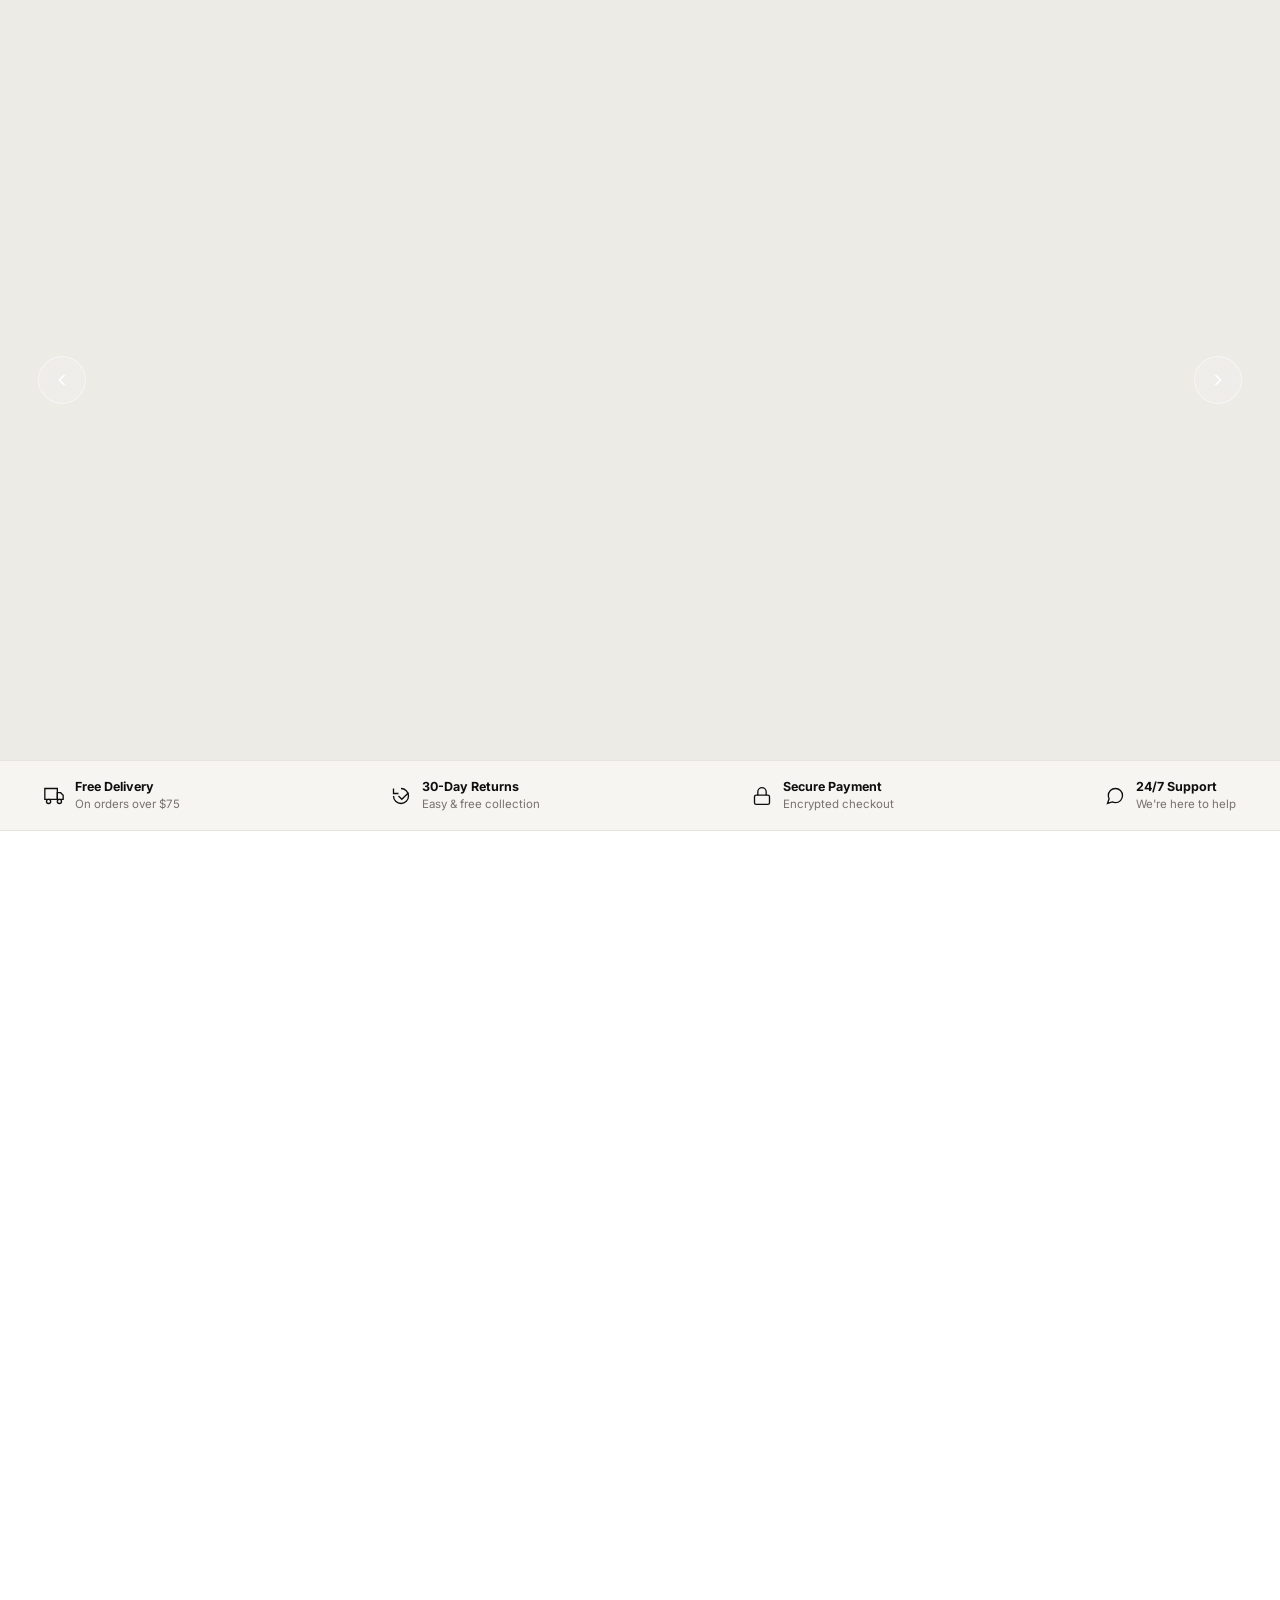
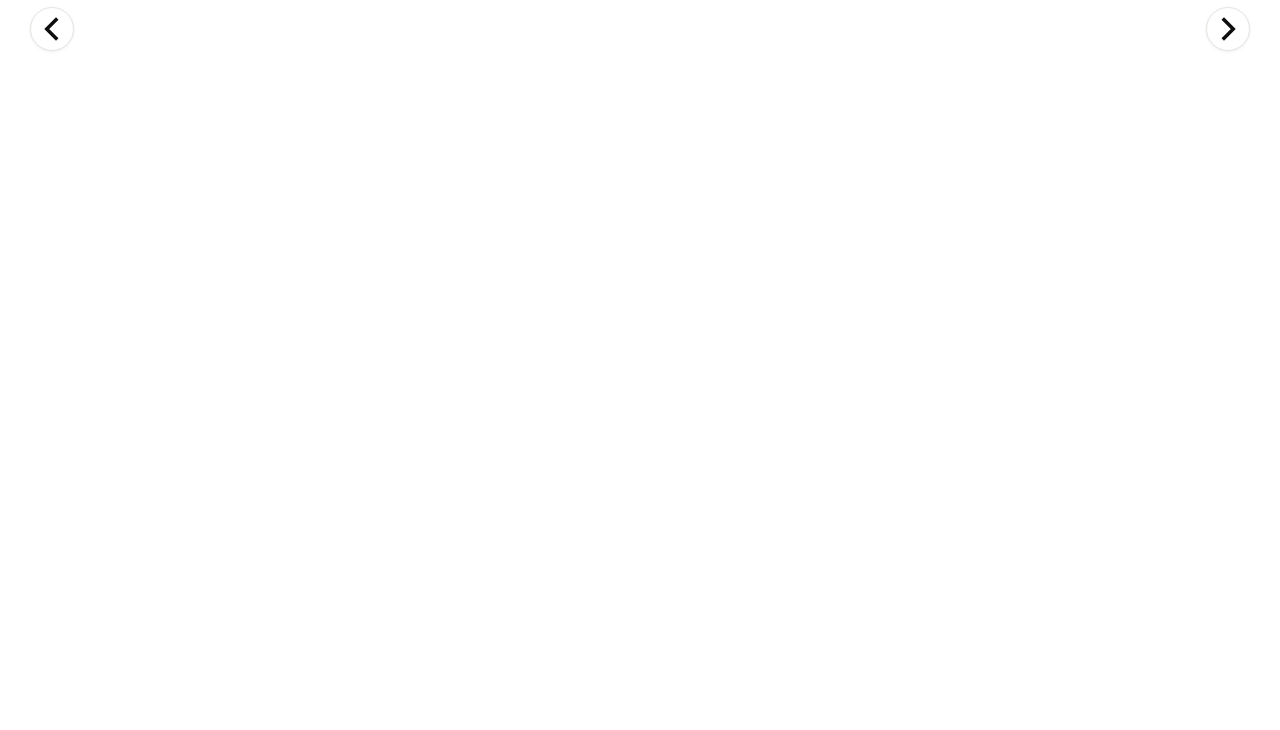
==== public/site/index.html @ 3861e346 "4f1ebc46-667b-42f8-abfb-7f895b0238e4" ====
<!DOCTYPE html>
<html lang="en">
<head>
  <meta charset="UTF-8">
  <meta name="viewport" content="width=device-width, initial-scale=1.0">
  <title>ÉLAN — Fashion Forward | Women's & Men's Clothing, Shoes & Accessories</title>
  <meta name="description" content="ÉLAN is a premium fashion destination. Shop the latest women's and men's clothing, shoes, accessories, beauty and sportswear.">
  <link rel="icon" href="data:image/svg+xml,%3Csvg xmlns='http://www.w3.org/2000/svg' viewBox='0 0 64 64'%3E%3Crect width='64' height='64' rx='8' fill='%230e0e0e'/%3E%3Ctext x='32' y='45' font-family='Arial Black, sans-serif' font-size='34' font-weight='900' fill='white' text-anchor='middle'%3E%C3%89%3C/text%3E%3C/svg%3E">
  <link rel="preconnect" href="https://fonts.googleapis.com">
  <link rel="preconnect" href="https://fonts.gstatic.com" crossorigin>
  <link href="https://fonts.googleapis.com/css2?family=Archivo+Black&family=Inter:wght@400;500;600;700;800&display=swap" rel="stylesheet">
  <link rel="stylesheet" href="css/base.css">
  <link rel="stylesheet" href="css/layout.css">
  <link rel="stylesheet" href="css/components.css">
  <link rel="stylesheet" href="css/pages.css">
</head>
<body>
  <a class="skip-link" href="#main">Skip to content</a>

  <!-- Header + Footer are rendered by js/app.js to keep pages DRY -->
  <header id="site-header"></header>

  <main id="main">

    <!-- ============ HERO SLIDER ============ -->
    <section class="hero" id="hero" aria-label="Featured campaigns">
      <div id="heroSlides"></div>
      <button class="hero-arrow prev" id="heroPrev" aria-label="Previous slide">
        <svg viewBox="0 0 24 24" fill="none" stroke="currentColor" stroke-width="2"><path d="M15 18l-6-6 6-6"/></svg>
      </button>
      <button class="hero-arrow next" id="heroNext" aria-label="Next slide">
        <svg viewBox="0 0 24 24" fill="none" stroke="currentColor" stroke-width="2"><path d="M9 6l6 6-6 6"/></svg>
      </button>
      <div class="hero-dots" id="heroDots" role="tablist" aria-label="Slides"></div>
    </section>

    <!-- ============ PERKS STRIP ============ -->
    <section class="perks" aria-label="Store benefits">
      <div class="perks-inner">
        <div class="perk">
          <svg viewBox="0 0 24 24" fill="none" stroke="currentColor" stroke-width="1.6"><path d="M1 3h15v13H1z"/><path d="M16 8h4l3 3v5h-7V8z"/><circle cx="5.5" cy="18.5" r="2.5"/><circle cx="18.5" cy="18.5" r="2.5"/></svg>
          <div><b>Free Delivery</b><span>On orders over $75</span></div>
        </div>
        <div class="perk">
          <svg viewBox="0 0 24 24" fill="none" stroke="currentColor" stroke-width="1.6"><path d="M3 12a9 9 0 109-9"/><path d="M3 3v6h6"/><path d="M9 12l4 4 8-8"/></svg>
          <div><b>30-Day Returns</b><span>Easy &amp; free collection</span></div>
        </div>
        <div class="perk">
          <svg viewBox="0 0 24 24" fill="none" stroke="currentColor" stroke-width="1.6"><rect x="3" y="11" width="18" height="11" rx="2"/><path d="M7 11V7a5 5 0 0110 0v4"/></svg>
          <div><b>Secure Payment</b><span>Encrypted checkout</span></div>
        </div>
        <div class="perk">
          <svg viewBox="0 0 24 24" fill="none" stroke="currentColor" stroke-width="1.6"><path d="M21 11.5a8.38 8.38 0 01-8.5 8.5 8.5 8.5 0 01-3.8-.9L3 21l1.9-5.7a8.5 8.5 0 01-.9-3.8 8.38 8.38 0 018.5-8.5 8.38 8.38 0 018.5 8.5z"/></svg>
          <div><b>24/7 Support</b><span>We're here to help</span></div>
        </div>
      </div>
    </section>

    <!-- ============ CATEGORIES ============ -->
    <section class="section container">
      <div class="section-head reveal">
        <div>
          <span class="section-eyebrow">Explore the edit</span>
          <h2 class="section-title">Shop by Category</h2>
        </div>
      </div>
      <div class="category-grid" id="categoryGrid"><!-- tiles injected by home.js --></div>
    </section>

    <!-- ============ TRENDING ============ -->
    <section class="section container">
      <div class="section-head reveal">
        <div>
          <span class="section-eyebrow">Loved by everyone</span>
          <h2 class="section-title">Trending Now</h2>
        </div>
        <a class="view-all" href="shop.html?sort=popular">View All</a>
      </div>
      <div class="product-grid" id="trendingGrid"><!-- cards injected by home.js --></div>
    </section>

    <!-- ============ PROMO BANNERS ============ -->
    <section class="section container" aria-label="Promotions">
      <div class="promo-duo" id="promoDuo"><!-- banners injected by home.js --></div>
    </section>

    <!-- ============ NEW ARRIVALS ============ -->
    <section class="section container">
      <div class="section-head reveal">
        <div>
          <span class="section-eyebrow">Just landed</span>
          <h2 class="section-title">New Arrivals</h2>
        </div>
        <a class="view-all" href="shop.html?new=1">View All</a>
      </div>
      <div class="scroll-wrap">
        <button class="row-arrow prev" id="newPrev" aria-label="Scroll left">
          <svg viewBox="0 0 24 24" fill="none" stroke="currentColor" stroke-width="2"><path d="M15 18l-6-6 6-6"/></svg>
        </button>
        <div class="scroll-row scroll-thin" id="newRow"><!-- cards injected by home.js --></div>
        <button class="row-arrow next" id="newNext" aria-label="Scroll right">
          <svg viewBox="0 0 24 24" fill="none" stroke="currentColor" stroke-width="2"><path d="M9 6l6 6-6 6"/></svg>
        </button>
      </div>
    </section>

    <!-- ============ EDITORIAL ============ -->
    <section class="section container">
      <div class="editorial reveal">
        <div class="editorial-img">
          <img id="editorialImg" src="" alt="ÉLAN editorial campaign" loading="lazy">
        </div>
        <div class="editorial-body">
          <span class="editorial-eyebrow">The ÉLAN Philosophy</span>
          <h2 class="editorial-title">Dress Like<br>It Matters</h2>
          <p class="editorial-text">Born from a love of clean lines and confident silhouettes, ÉLAN curates wardrobe essentials and statement pieces for people who get dressed on purpose. Considered design. Honest fabrics. Zero compromise.</p>
          <a class="btn btn--light" href="info.html?page=about">Our Story</a>
        </div>
      </div>
    </section>

  </main>

  <footer id="site-footer"></footer>

  <script src="js/products.js"></script>
  <script src="js/app.js"></script>
  <script src="js/home.js"></script>
</body>
</html>
---- public/site/css/base.css ----
/* ============================================================
   ÉLAN — Fashion E-Commerce
   base.css — Design tokens, reset, typography, buttons, forms,
   badges, toasts, utilities & key animations
   ============================================================ */

/* ---------- Design tokens ---------- */
:root {
  /* color */
  --ink: #0e0e0e;
  --ink-soft: #3c3a38;
  --muted: #77726d;
  --line: #e7e4df;
  --paper: #ffffff;
  --smoke: #f6f5f2;
  --smoke-2: #edebe6;
  --sale: #b3122f;
  --sale-soft: #fdf1f3;
  --gold: #a8894f;
  --success: #1d7a45;

  /* typography */
  --font-display: 'Archivo Black', 'Inter', sans-serif;
  --font-body: 'Inter', -apple-system, 'Segoe UI', sans-serif;

  /* layout */
  --container: 1280px;
  --gutter: clamp(16px, 4vw, 44px);
  --header-h: 64px;
  --announce-h: 38px;

  /* misc */
  --radius: 2px;
  --shadow-1: 0 1px 3px rgba(14, 14, 14, .07);
  --shadow-2: 0 14px 40px rgba(14, 14, 14, .14);
  --ease: cubic-bezier(.22, .61, .36, 1);
}

/* ---------- Reset ---------- */
*, *::before, *::after { box-sizing: border-box; margin: 0; padding: 0; }

html { scroll-behavior: smooth; -webkit-text-size-adjust: 100%; }

body {
  font-family: var(--font-body);
  font-size: 15px;
  line-height: 1.55;
  color: var(--ink);
  background: var(--paper);
  min-height: 100vh;
  display: flex;
  flex-direction: column;
}

img { display: block; max-width: 100%; height: auto; }
a { color: inherit; text-decoration: none; }
ul, ol { list-style: none; }
button { font: inherit; color: inherit; background: none; border: 0; cursor: pointer; }
input, select, textarea { font: inherit; color: inherit; }
strong { font-weight: 700; }

main { flex: 1 0 auto; width: 100%; }

h1, h2, h3, h4 { line-height: 1.15; font-weight: 700; }

/* scrollbar (subtle, for custom scroll areas) */
.scroll-thin::-webkit-scrollbar { height: 6px; width: 6px; }
.scroll-thin::-webkit-scrollbar-track { background: transparent; }
.scroll-thin::-webkit-scrollbar-thumb { background: #cfcac2; border-radius: 99px; }

/* accessibility */
:focus-visible { outline: 2px solid var(--ink); outline-offset: 2px; }
.skip-link {
  position: absolute; left: -9999px; top: 0; z-index: 3000;
  background: var(--ink); color: #fff; padding: 10px 18px;
}
.skip-link:focus { left: 0; }
.sr-only {
  position: absolute; width: 1px; height: 1px; padding: 0; margin: -1px;
  overflow: hidden; clip: rect(0 0 0 0); white-space: nowrap; border: 0;
}

/* ---------- Layout helpers ---------- */
.container {
  width: 100%;
  max-width: var(--container);
  margin-inline: auto;
  padding-inline: var(--gutter);
}
.section { padding-block: clamp(36px, 6vw, 72px); }
.section--tight { padding-block: clamp(24px, 4vw, 44px); }

.section-head {
  display: flex; align-items: flex-end; justify-content: space-between;
  gap: 16px; margin-bottom: clamp(18px, 3vw, 30px);
}
.section-title {
  font-family: var(--font-display);
  font-weight: 400; /* Archivo Black is inherently heavy */
  font-size: clamp(21px, 3vw, 30px);
  text-transform: uppercase;
  letter-spacing: .01em;
}
.section-eyebrow {
  display: block;
  font-size: 11px; font-weight: 600;
  letter-spacing: .22em; text-transform: uppercase;
  color: var(--muted); margin-bottom: 8px;
}
.view-all {
  font-size: 12px; font-weight: 700; letter-spacing: .14em;
  text-transform: uppercase; white-space: nowrap;
  border-bottom: 2px solid var(--ink); padding-bottom: 3px;
  transition: color .2s, border-color .2s;
}
.view-all:hover { color: var(--muted); border-color: var(--muted); }

/* ---------- Buttons ---------- */
.btn {
  display: inline-flex; align-items: center; justify-content: center; gap: 8px;
  min-height: 48px; padding: 12px 28px;
  font-size: 13px; font-weight: 700; letter-spacing: .12em; text-transform: uppercase;
  background: var(--ink); color: #fff;
  border: 1px solid var(--ink); border-radius: var(--radius);
  transition: background .25s var(--ease), color .25s var(--ease), transform .15s;
  user-select: none;
}
.btn:hover { background: #2c2c2c; }
.btn:active { transform: scale(.98); }
.btn--outline { background: transparent; color: var(--ink); }
.btn--outline:hover { background: var(--ink); color: #fff; }
.btn--light { background: #fff; color: var(--ink); border-color: #fff; }
.btn--light:hover { background: var(--ink); color: #fff; border-color: var(--ink); }
.btn--ghost-light {
  background: rgba(255, 255, 255, .12); color: #fff;
  border: 1px solid rgba(255, 255, 255, .8); backdrop-filter: blur(3px);
}
.btn--ghost-light:hover { background: #fff; color: var(--ink); }
.btn--wide { width: 100%; }
.btn--sm { min-height: 40px; padding: 8px 18px; font-size: 11px; }
.btn[disabled] { opacity: .45; pointer-events: none; }

/* icon button (round hover) */
.icon-btn {
  position: relative;
  display: inline-flex; align-items: center; justify-content: center;
  width: 40px; height: 40px; border-radius: 50%;
  transition: background .2s;
}
.icon-btn:hover { background: var(--smoke-2); }
.icon-btn svg { width: 21px; height: 21px; }

/* badge counter on icons */
.count-badge {
  position: absolute; top: 1px; right: 0;
  min-width: 17px; height: 17px; padding: 0 4px;
  display: flex; align-items: center; justify-content: center;
  background: var(--ink); color: #fff;
  font-size: 10px; font-weight: 700; border-radius: 99px;
  transform: scale(0); transition: transform .25s var(--ease);
}
.count-badge.show { transform: scale(1); }
.count-badge.pop { animation: badgePop .35s var(--ease); }
@keyframes badgePop {
  0% { transform: scale(1); } 40% { transform: scale(1.45); } 100% { transform: scale(1); }
}

/* ---------- Forms ---------- */
.field { display: flex; flex-direction: column; gap: 6px; }
.field label { font-size: 12px; font-weight: 600; letter-spacing: .06em; text-transform: uppercase; }
.field input, .field select, .field textarea {
  width: 100%; min-height: 48px; padding: 12px 14px;
  background: #fff; border: 1px solid var(--line); border-radius: var(--radius);
  transition: border-color .2s, box-shadow .2s;
}
.field textarea { min-height: 120px; resize: vertical; }
.field input:focus, .field select:focus, .field textarea:focus {
  outline: none; border-color: var(--ink); box-shadow: 0 0 0 1px var(--ink);
}
.field .error-msg { display: none; font-size: 12px; color: var(--sale); }
.field.invalid input, .field.invalid select, .field.invalid textarea { border-color: var(--sale); }
.field.invalid .error-msg { display: block; }
.form-row { display: grid; grid-template-columns: 1fr 1fr; gap: 14px; }
@media (max-width: 560px) { .form-row { grid-template-columns: 1fr; } }

/* ---------- Product badges ---------- */
.p-badge {
  position: absolute; top: 10px; left: 10px; z-index: 2;
  display: flex; flex-direction: column; gap: 5px; align-items: flex-start;
}
.badge {
  display: inline-block; padding: 4px 9px;
  font-size: 10px; font-weight: 800; letter-spacing: .1em; text-transform: uppercase;
  color: #fff; background: var(--ink); border-radius: var(--radius);
  animation: badgeIn .3s var(--ease);
}
.badge--sale { background: var(--sale); }
@keyframes badgeIn { from { opacity: 0; transform: translateX(-6px); } to { opacity: 1; transform: none; } }

/* ---------- Toasts ---------- */
.toast-root {
  position: fixed; bottom: 22px; left: 50%; transform: translateX(-50%);
  z-index: 2600; display: flex; flex-direction: column; align-items: center; gap: 8px;
  pointer-events: none; width: max-content; max-width: 92vw;
}
.toast {
  pointer-events: auto;
  display: flex; align-items: center; gap: 12px;
  background: var(--ink); color: #fff;
  padding: 13px 20px; border-radius: 4px;
  font-size: 13px; font-weight: 500;
  box-shadow: var(--shadow-2);
  animation: toastIn .35s var(--ease);
}
.toast.hide { animation: toastOut .3s var(--ease) forwards; }
.toast svg { width: 17px; height: 17px; flex: none; }
.toast a { color: #fff; font-weight: 700; text-decoration: underline; text-underline-offset: 3px; }
@keyframes toastIn { from { opacity: 0; transform: translateY(14px); } to { opacity: 1; transform: none; } }
@keyframes toastOut { to { opacity: 0; transform: translateY(10px); } }

/* ---------- Skeleton loading ---------- */
.skeleton {
  position: relative; overflow: hidden;
  background: var(--smoke-2); border-radius: var(--radius);
}
.skeleton::after {
  content: ""; position: absolute; inset: 0;
  background: linear-gradient(90deg, transparent, rgba(255, 255, 255, .65), transparent);
  transform: translateX(-100%);
  animation: shimmer 1.3s infinite;
}
@keyframes shimmer { to { transform: translateX(100%); } }

/* top page-load progress bar */
.load-bar {
  position: fixed; top: 0; left: 0; height: 3px; width: 0;
  background: var(--ink); z-index: 4000;
  animation: loadBar .7s var(--ease) forwards;
}
@keyframes loadBar { 40% { width: 62%; } 90% { width: 88%; opacity: 1; } 100% { width: 100%; opacity: 0; } }

/* ---------- Reveal on scroll ---------- */
.reveal { opacity: 0; transform: translateY(22px); transition: opacity .7s var(--ease), transform .7s var(--ease); }
.reveal.in { opacity: 1; transform: none; }
.reveal-d1 { transition-delay: .08s; }
.reveal-d2 { transition-delay: .16s; }
.reveal-d3 { transition-delay: .24s; }
@media (prefers-reduced-motion: reduce) {
  html { scroll-behavior: auto; }
  *, *::before, *::after { animation-duration: .01ms !important; transition-duration: .01ms !important; }
  .reveal { opacity: 1; transform: none; }
}

/* ---------- Breadcrumb ---------- */
.breadcrumb {
  display: flex; flex-wrap: wrap; align-items: center; gap: 7px;
  padding: 18px 0 6px; font-size: 12px; color: var(--muted);
}
.breadcrumb a:hover { color: var(--ink); text-decoration: underline; }
.breadcrumb .sep { opacity: .5; }
.breadcrumb .current { color: var(--ink); font-weight: 600; }

/* ---------- Page headers (shop / cart / etc.) ---------- */
.page-head { padding: 26px 0 8px; }
.page-title {
  font-family: var(--font-display); font-weight: 400;
  font-size: clamp(24px, 4vw, 38px); text-transform: uppercase;
}
.page-sub { margin-top: 6px; color: var(--muted); font-size: 13px; }

/* ---------- Empty state ---------- */
.empty-state {
  text-align: center; padding: clamp(48px, 9vw, 90px) 20px;
  display: flex; flex-direction: column; align-items: center; gap: 14px;
}
.empty-state .empty-icon {
  width: 74px; height: 74px; border-radius: 50%;
  display: flex; align-items: center; justify-content: center;
  background: var(--smoke); border: 1px solid var(--line);
}
.empty-state .empty-icon svg { width: 30px; height: 30px; color: var(--muted); }
.empty-state h3 {
  font-family: var(--font-display); font-weight: 400;
  text-transform: uppercase; font-size: 19px;
}
.empty-state p { color: var(--muted); max-width: 420px; font-size: 14px; }
.empty-state .btn { margin-top: 8px; }
---- public/site/css/layout.css ----
/* ============================================================
   ÉLAN — layout.css
   Announcement bar, header, mega menus, search overlay,
   mobile menu drawer, mini-cart drawer, quick-view modal,
   backdrop & footer
   ============================================================ */

/* ---------- Announcement bar ---------- */
.announce {
  background: var(--ink); color: #fff;
  height: var(--announce-h);
  display: flex; align-items: center; justify-content: center;
  font-size: 11.5px; font-weight: 600; letter-spacing: .18em; text-transform: uppercase;
  overflow: hidden; position: relative; z-index: 120;
}
.announce a { text-decoration: underline; text-underline-offset: 3px; font-weight: 800; }
.announce a:hover { opacity: .85; }

/* ---------- Header ---------- */
.site-header {
  position: sticky; top: 0; z-index: 1100;
  background: var(--paper);
  transition: box-shadow .3s var(--ease);
}
.site-header.scrolled { box-shadow: var(--shadow-1); }

.header-main {
  display: flex; align-items: center; gap: clamp(14px, 2.5vw, 34px);
  height: var(--header-h);
  max-width: var(--container); margin-inline: auto;
  padding-inline: var(--gutter);
  border-bottom: 1px solid var(--line);
}

/* logo */
.logo {
  font-family: var(--font-display);
  font-size: 27px; letter-spacing: .04em;
  color: var(--ink); line-height: 1;
  flex: none; display: flex; align-items: baseline; gap: 7px;
}
.logo .logo-dot { width: 6px; height: 6px; background: var(--ink); border-radius: 50%; align-self: flex-end; margin-bottom: 3px; }

/* burger (mobile only) */
.burger { display: none; }
.burger span {
  display: block; width: 20px; height: 2px; background: var(--ink);
  margin: 5px 0; transition: transform .3s var(--ease), opacity .3s;
}

/* primary nav */
.main-nav { flex: 1; }
.main-nav > ul { display: flex; align-items: center; gap: clamp(4px, 1vw, 10px); }
.nav-item > a {
  display: inline-flex; align-items: center; gap: 5px;
  padding: 22px 11px;
  font-size: 13px; font-weight: 600; letter-spacing: .04em;
  position: relative; white-space: nowrap;
}
.nav-item > a::after {
  content: ""; position: absolute; left: 11px; right: 11px; bottom: 15px;
  height: 2px; background: var(--ink);
  transform: scaleX(0); transform-origin: left;
  transition: transform .25s var(--ease);
}
.nav-item:hover > a::after, .nav-item.open > a::after { transform: scaleX(1); }
.nav-item--sale > a { color: var(--sale); }
.nav-item--sale > a::after { background: var(--sale); }
.nav-caret { width: 12px; height: 12px; transition: transform .25s; }
.nav-item:hover .nav-caret, .nav-item.open .nav-caret { transform: rotate(180deg); }

/* ---------- Mega menu ---------- */
.mega {
  position: absolute; left: 0; right: 0; top: 100%;
  background: var(--paper);
  border-bottom: 1px solid var(--line);
  box-shadow: 0 24px 40px rgba(14, 14, 14, .08);
  opacity: 0; visibility: hidden;
  transform: translateY(-8px);
  transition: opacity .28s var(--ease), transform .28s var(--ease), visibility 0s .28s;
  z-index: 1150;
}
.nav-item:hover .mega, .nav-item.open .mega {
  opacity: 1; visibility: visible; transform: none;
  transition: opacity .28s var(--ease), transform .28s var(--ease), visibility 0s;
}
.mega-inner {
  max-width: var(--container); margin-inline: auto;
  padding: 34px var(--gutter) 40px;
  display: grid; grid-template-columns: repeat(4, 1fr) 260px; gap: 28px;
}
.mega-col h4 {
  font-size: 11px; font-weight: 800; letter-spacing: .2em; text-transform: uppercase;
  color: var(--muted); margin-bottom: 14px;
}
.mega-col ul { display: flex; flex-direction: column; gap: 9px; }
.mega-col ul a {
  font-size: 14px; color: var(--ink-soft);
  transition: color .2s, transform .2s;
  display: inline-block;
}
.mega-col ul a:hover { color: var(--ink); font-weight: 600; transform: translateX(3px); }
.mega-col ul a.mega-sale { color: var(--sale); font-weight: 700; }
.mega-cta { position: relative; border-radius: 4px; overflow: hidden; min-height: 230px; }
.mega-cta img {
  position: absolute; inset: 0; width: 100%; height: 100%; object-fit: cover;
  transition: transform .6s var(--ease);
}
.mega-cta:hover img { transform: scale(1.05); }
.mega-cta .mega-cta-body {
  position: absolute; inset: 0;
  background: linear-gradient(to top, rgba(0, 0, 0, .55), rgba(0, 0, 0, .05) 55%);
  display: flex; flex-direction: column; justify-content: flex-end; align-items: flex-start;
  padding: 18px; color: #fff; gap: 10px;
}
.mega-cta .mega-cta-title { font-family: var(--font-display); font-size: 17px; text-transform: uppercase; line-height: 1.2; }
.mega-cta .mega-cta-link {
  font-size: 11px; font-weight: 800; letter-spacing: .16em; text-transform: uppercase;
  border-bottom: 2px solid #fff; padding-bottom: 2px;
}

/* ---------- Header actions ---------- */
.header-actions { display: flex; align-items: center; gap: 2px; flex: none; }

/* search box (desktop inline) */
.header-search {
  display: flex; align-items: center; gap: 8px;
  background: var(--smoke); border: 1px solid var(--line);
  border-radius: 99px; padding: 9px 16px; min-width: 200px;
  transition: border-color .2s, background .2s, width .3s var(--ease);
}
.header-search:focus-within { background: #fff; border-color: var(--ink); }
.header-search svg { width: 16px; height: 16px; color: var(--muted); flex: none; }
.header-search input {
  border: 0; outline: none; background: transparent;
  font-size: 13.5px; width: 100%;
}
.header-search input::placeholder { color: var(--muted); }

.search-toggle { display: none; }

/* ---------- Backdrop (shared by drawers/modals) ---------- */
.backdrop {
  position: fixed; inset: 0; z-index: 1400;
  background: rgba(10, 10, 10, .48);
  opacity: 0; visibility: hidden;
  transition: opacity .3s var(--ease), visibility 0s .3s;
}
.backdrop.show { opacity: 1; visibility: visible; transition: opacity .3s var(--ease), visibility 0s; }

/* ---------- Mobile menu drawer ---------- */
.mobile-menu {
  position: fixed; top: 0; left: 0; bottom: 0; z-index: 1500;
  width: min(88vw, 380px); background: var(--paper);
  transform: translateX(-102%);
  transition: transform .35s var(--ease);
  display: flex; flex-direction: column;
}
.mobile-menu.show { transform: none; }
.mm-head {
  display: flex; align-items: center; justify-content: space-between;
  padding: 14px 18px; border-bottom: 1px solid var(--line);
  height: var(--header-h);
}
.mm-head .logo { font-size: 22px; }
.mm-body { flex: 1; overflow-y: auto; padding: 8px 0 26px; }
.mm-link, .mm-acc-btn {
  display: flex; align-items: center; justify-content: space-between;
  width: 100%; text-align: left;
  padding: 15px 22px;
  font-size: 15px; font-weight: 600;
  border-bottom: 1px solid var(--smoke);
}
.mm-acc-btn svg.mm-caret { width: 14px; height: 14px; transition: transform .3s; }
.mm-acc.open .mm-caret { transform: rotate(180deg); }
.mm-acc-panel {
  max-height: 0; overflow: hidden;
  transition: max-height .35s var(--ease);
  background: var(--smoke);
}
.mm-acc-panel-inner { padding: 10px 22px 14px; }
.mm-acc-panel a { display: block; padding: 7px 0; font-size: 14px; color: var(--ink-soft); }
.mm-acc-panel .mm-col-title {
  font-size: 10.5px; font-weight: 800; letter-spacing: .18em; text-transform: uppercase;
  color: var(--muted); margin: 12px 0 4px;
}
.mm-link--sale { color: var(--sale); }
.mm-foot { padding: 18px 22px; border-top: 1px solid var(--line); display: flex; flex-direction: column; gap: 10px; }
.mm-foot .social-row { justify-content: flex-start; }

/* ---------- Search overlay (mobile) ---------- */
.search-overlay {
  position: fixed; inset: 0; z-index: 1600;
  background: var(--paper);
  transform: translateY(-100%);
  transition: transform .35s var(--ease);
  display: flex; flex-direction: column;
}
.search-overlay.show { transform: none; }
.so-head {
  display: flex; align-items: center; gap: 12px;
  padding: 12px var(--gutter); height: var(--header-h);
  border-bottom: 1px solid var(--line);
}
.so-head form { flex: 1; display: flex; align-items: center; gap: 10px; background: var(--smoke); border-radius: 99px; padding: 11px 16px; }
.so-head input { flex: 1; border: 0; outline: 0; background: transparent; font-size: 15px; }
.so-suggest { padding: 18px var(--gutter); }
.so-suggest h4 { font-size: 11px; letter-spacing: .2em; text-transform: uppercase; color: var(--muted); margin-bottom: 12px; }
.so-tags { display: flex; flex-wrap: wrap; gap: 8px; }
.so-tags a {
  padding: 8px 15px; border: 1px solid var(--line); border-radius: 99px;
  font-size: 13px; transition: background .2s, color .2s;
}
.so-tags a:hover { background: var(--ink); color: #fff; border-color: var(--ink); }

/* ---------- Mini cart drawer ---------- */
.mini-cart {
  position: fixed; top: 0; right: 0; bottom: 0; z-index: 1500;
  width: min(94vw, 430px);
  background: var(--paper);
  transform: translateX(102%);
  transition: transform .35s var(--ease);
  display: flex; flex-direction: column;
}
.mini-cart.show { transform: none; }
.mc-head {
  display: flex; align-items: center; justify-content: space-between;
  padding: 0 20px; height: var(--header-h); border-bottom: 1px solid var(--line);
}
.mc-head h3 {
  font-family: var(--font-display); font-weight: 400;
  font-size: 16px; text-transform: uppercase; letter-spacing: .04em;
}
.mc-free-ship { padding: 14px 20px; background: var(--smoke); font-size: 12.5px; }
.mc-free-ship .bar { height: 4px; background: var(--smoke-2); border-radius: 99px; margin-top: 8px; overflow: hidden; }
.mc-free-ship .bar i { display: block; height: 100%; background: var(--ink); border-radius: 99px; transition: width .5s var(--ease); }
.mc-items { flex: 1; overflow-y: auto; padding: 6px 20px; }
.mc-item {
  display: grid; grid-template-columns: 74px 1fr auto; gap: 13px;
  padding: 16px 0; border-bottom: 1px solid var(--smoke);
}
.mc-item img { width: 74px; height: 96px; object-fit: cover; border-radius: 2px; background: var(--smoke); }
.mc-item .mc-name { font-size: 13.5px; font-weight: 600; line-height: 1.3; }
.mc-item .mc-meta { font-size: 12px; color: var(--muted); margin-top: 3px; }
.mc-item .mc-price { font-size: 13.5px; font-weight: 700; margin-top: 6px; }
.mc-item .mc-price .old { color: var(--muted); text-decoration: line-through; font-weight: 500; margin-right: 5px; }
.mc-item .mc-price .now--sale { color: var(--sale); }
.mc-right { display: flex; flex-direction: column; align-items: flex-end; justify-content: space-between; }
.mc-remove { font-size: 11.5px; color: var(--muted); text-decoration: underline; text-underline-offset: 3px; }
.mc-remove:hover { color: var(--sale); }
.mc-empty { text-align: center; padding: 60px 20px; color: var(--muted); }
.mc-empty svg { width: 40px; height: 40px; margin: 0 auto 14px; }
.mc-foot { border-top: 1px solid var(--line); padding: 18px 20px 22px; }
.mc-subtotal { display: flex; justify-content: space-between; font-size: 15px; font-weight: 700; margin-bottom: 4px; }
.mc-note { font-size: 12px; color: var(--muted); margin-bottom: 14px; }
.mc-actions { display: flex; flex-direction: column; gap: 9px; }

/* ---------- Quick view modal ---------- */
.qv-modal {
  position: fixed; z-index: 1550; inset: 0;
  display: flex; align-items: center; justify-content: center;
  padding: 18px;
  pointer-events: none;
}
.qv-box {
  width: min(880px, 100%); max-height: min(92vh, 640px);
  background: var(--paper); border-radius: 4px;
  display: grid; grid-template-columns: 1fr 1fr;
  overflow: hidden; position: relative;
  box-shadow: var(--shadow-2);
  opacity: 0; transform: translateY(18px) scale(.985);
  transition: opacity .3s var(--ease), transform .3s var(--ease);
  pointer-events: none;
}
.qv-modal.show .qv-box { opacity: 1; transform: none; pointer-events: auto; }
.qv-media { background: var(--smoke); position: relative; }
.qv-media img { width: 100%; height: 100%; object-fit: cover; }
.qv-media .qv-thumbs { position: absolute; bottom: 12px; left: 12px; display: flex; gap: 8px; }
.qv-media .qv-thumbs img {
  width: 44px; height: 56px; object-fit: cover; border-radius: 2px; cursor: pointer;
  outline: 2px solid transparent; transition: outline-color .2s;
}
.qv-media .qv-thumbs img.active { outline-color: var(--ink); }
.qv-body { padding: 26px 26px 22px; overflow-y: auto; }
.qv-close { position: absolute; top: 10px; right: 10px; z-index: 5; background: #fff; }
.qv-brand { font-size: 11px; letter-spacing: .18em; text-transform: uppercase; color: var(--muted); }
.qv-name { font-size: 19px; font-weight: 700; margin: 5px 0 6px; line-height: 1.25; }
.qv-price { font-size: 17px; font-weight: 700; margin-bottom: 4px; }
.qv-price .old { color: var(--muted); text-decoration: line-through; font-weight: 500; margin-right: 7px; }
.qv-price .now--sale { color: var(--sale); }
.qv-desc { font-size: 13.5px; color: var(--ink-soft); margin: 10px 0 4px; }
@media (max-width: 720px) {
  .qv-box { grid-template-columns: 1fr; max-height: 92vh; overflow-y: auto; }
  .qv-media { aspect-ratio: 4 / 4.4; }
  .qv-media img { height: 100%; }
}

/* option groups (shared by quick view + PDP) */
.opt-group { margin-top: 16px; }
.opt-label {
  font-size: 11px; font-weight: 800; letter-spacing: .16em; text-transform: uppercase;
  margin-bottom: 9px; display: flex; justify-content: space-between; align-items: center;
}
.opt-label .sel-name { color: var(--muted); font-weight: 600; letter-spacing: .04em; text-transform: none; font-size: 12px; }
.swatch-row { display: flex; flex-wrap: wrap; gap: 9px; }
.swatch {
  width: 26px; height: 26px; border-radius: 50%;
  border: 1px solid var(--line); position: relative; cursor: pointer;
  transition: transform .2s;
}
.swatch:hover { transform: scale(1.1); }
.swatch.selected::after {
  content: ""; position: absolute; inset: -5px;
  border: 2px solid var(--ink); border-radius: 50%;
}
.size-row { display: flex; flex-wrap: wrap; gap: 8px; }
.size-chip {
  min-width: 44px; height: 42px; padding: 0 10px;
  border: 1px solid var(--line); border-radius: var(--radius);
  font-size: 13px; font-weight: 600;
  display: inline-flex; align-items: center; justify-content: center;
  transition: border-color .2s, background .2s, color .2s;
}
.size-chip:hover { border-color: var(--ink); }
.size-chip.selected { background: var(--ink); color: #fff; border-color: var(--ink); }
.size-chip.oos { color: var(--muted); text-decoration: line-through; opacity: .55; pointer-events: none; }
.opt-error { font-size: 12px; color: var(--sale); margin-top: 7px; display: none; }
.opt-group.invalid .opt-error { display: block; animation: shake .4s; }
@keyframes shake { 20%, 60% { transform: translateX(-4px); } 40%, 80% { transform: translateX(4px); } }

.qty-stepper {
  display: inline-flex; align-items: center;
  border: 1px solid var(--line); border-radius: var(--radius); height: 46px;
}
.qty-stepper button { width: 40px; height: 100%; font-size: 17px; transition: background .2s; }
.qty-stepper button:hover { background: var(--smoke); }
.qty-stepper .qty-val { width: 38px; text-align: center; font-weight: 700; font-size: 14px; }
.qty-stepper--sm { height: 36px; }
.qty-stepper--sm button { width: 30px; font-size: 15px; }
.qty-stepper--sm .qty-val { width: 30px; font-size: 13px; }

/* ---------- Social row ---------- */
.social-row { display: flex; gap: 8px; justify-content: center; }
.social-row a {
  width: 38px; height: 38px; border-radius: 50%;
  border: 1px solid var(--line);
  display: inline-flex; align-items: center; justify-content: center;
  transition: background .25s, color .25s, border-color .25s, transform .25s;
}
.social-row a:hover { background: var(--ink); color: #fff; border-color: var(--ink); transform: translateY(-2px); }
.social-row svg { width: 16px; height: 16px; }

/* ---------- Footer ---------- */
.site-footer { background: var(--ink); color: #d8d5d0; margin-top: auto; }
.footer-newsletter {
  border-bottom: 1px solid rgba(255, 255, 255, .14);
  max-width: var(--container); margin-inline: auto;
  padding: clamp(28px, 5vw, 44px) var(--gutter);
  display: grid; grid-template-columns: 1.1fr 1fr; gap: 30px; align-items: center;
}
.fn-title {
  font-family: var(--font-display); font-weight: 400;
  color: #fff; font-size: clamp(19px, 2.6vw, 26px); text-transform: uppercase; line-height: 1.2;
}
.fn-sub { font-size: 13px; color: #a5a19b; margin-top: 8px; }
.fn-form { display: flex; gap: 0; }
.fn-form input {
  flex: 1; min-height: 52px; padding: 0 18px;
  background: rgba(255, 255, 255, .07);
  border: 1px solid rgba(255, 255, 255, .25); border-right: 0;
  color: #fff; outline: none; border-radius: var(--radius) 0 0 var(--radius);
  transition: border-color .2s, background .2s;
}
.fn-form input:focus { border-color: #fff; background: rgba(255, 255, 255, .12); }
.fn-form input::placeholder { color: #948f89; }
.fn-form .btn { border-radius: 0 var(--radius) var(--radius) 0; }
.fn-note { font-size: 11.5px; color: #8d8983; margin-top: 10px; }
.fn-note.err { color: #ff8fa3; }
.fn-note.ok { color: #7fd6a4; }

.footer-main {
  max-width: var(--container); margin-inline: auto;
  padding: clamp(30px, 5vw, 52px) var(--gutter);
  display: grid; grid-template-columns: 1.4fr 1fr 1fr 1fr; gap: 34px;
}
.footer-brand .logo { color: #fff; font-size: 25px; }
.footer-brand .logo .logo-dot { background: #fff; }
.footer-brand p { font-size: 13px; color: #a5a19b; margin-top: 14px; max-width: 300px; line-height: 1.7; }
.footer-col h4 {
  color: #fff; font-size: 11.5px; font-weight: 800;
  letter-spacing: .2em; text-transform: uppercase; margin-bottom: 16px;
}
.footer-col ul { display: flex; flex-direction: column; gap: 10px; }
.footer-col a { font-size: 13.5px; color: #b5b1ab; transition: color .2s, padding-left .2s; }
.footer-col a:hover { color: #fff; padding-left: 4px; }
.footer-pay { display: flex; gap: 8px; flex-wrap: wrap; margin-top: 18px; }
.pay-chip {
  height: 30px; padding: 0 10px;
  background: rgba(255, 255, 255, .1); border: 1px solid rgba(255, 255, 255, .16);
  border-radius: 4px; display: inline-flex; align-items: center;
  font-size: 10px; font-weight: 800; letter-spacing: .06em; color: #e8e5e0;
}
.footer-bottom {
  border-top: 1px solid rgba(255, 255, 255, .14);
  max-width: var(--container); margin-inline: auto;
  padding: 18px var(--gutter);
  display: flex; align-items: center; justify-content: space-between; gap: 14px; flex-wrap: wrap;
  font-size: 12px; color: #8d8983;
}
.footer-bottom .legal { display: flex; gap: 18px; flex-wrap: wrap; }
.footer-bottom a:hover { color: #fff; }
@media (max-width: 900px) {
  .footer-newsletter { grid-template-columns: 1fr; }
  .footer-main { grid-template-columns: 1fr 1fr; }
}
@media (max-width: 520px) { .footer-main { grid-template-columns: 1fr; gap: 26px; } }

/* ---------- Responsive header ---------- */
@media (max-width: 1080px) {
  .main-nav { display: none; }
  .burger { display: inline-flex; flex-direction: column; align-items: center; justify-content: center; }
  .header-search { display: none; }
  .search-toggle { display: inline-flex; }
  .header-actions { margin-left: auto; gap: 0; }
}
@media (min-width: 1081px) {
  .mobile-menu, .search-overlay { display: none !important; }
}
---- public/site/css/components.css ----
/* ============================================================
   ÉLAN — components.css
   Product cards, product grids, scroll rows, category tiles,
   promo banners, perks strip & editorial split section
   ============================================================ */

/* ---------- Product grid ---------- */
.product-grid {
  display: grid;
  grid-template-columns: repeat(4, 1fr);
  gap: clamp(14px, 2vw, 24px) clamp(10px, 1.4vw, 18px);
}
@media (max-width: 1080px) { .product-grid { grid-template-columns: repeat(3, 1fr); } }
@media (max-width: 640px) { .product-grid { grid-template-columns: repeat(2, 1fr); gap: 18px 10px; } }

/* ---------- Product card ---------- */
.p-card { position: relative; animation: cardIn .45s var(--ease) backwards; }
@keyframes cardIn { from { opacity: 0; transform: translateY(14px); } to { opacity: 1; transform: none; } }

.p-media {
  position: relative; overflow: hidden; border-radius: 3px;
  background: var(--smoke); aspect-ratio: 3 / 4; display: block;
}
.p-media img {
  position: absolute; inset: 0; width: 100%; height: 100%; object-fit: cover;
  transition: transform .7s var(--ease), opacity .45s var(--ease);
}
.p-media img.p-img-alt { opacity: 0; }
.p-card:hover .p-media img.p-img-main { transform: scale(1.04); }
.p-card:hover .p-media img.p-img-alt { opacity: 1; transform: scale(1.04); }

/* hover action bar */
.p-actions {
  position: absolute; left: 10px; right: 10px; bottom: 10px; z-index: 3;
  transform: translateY(10px); opacity: 0;
  transition: transform .3s var(--ease), opacity .3s var(--ease);
}
.p-card:hover .p-actions, .p-card:focus-within .p-actions { transform: none; opacity: 1; }
.p-quickview {
  width: 100%; min-height: 42px;
  background: rgba(255, 255, 255, .94); backdrop-filter: blur(4px);
  font-size: 11.5px; font-weight: 800; letter-spacing: .14em; text-transform: uppercase;
  border-radius: 2px;
  transition: background .2s;
}
.p-quickview:hover { background: var(--ink); color: #fff; }
@media (hover: none) {
  /* always visible & no hover-swap on touch devices */
  .p-actions { transform: none; opacity: 1; }
  .p-quickview { min-height: 38px; font-size: 10.5px; }
}

/* wishlist heart */
.p-wish {
  position: absolute; top: 10px; right: 10px; z-index: 3;
  width: 36px; height: 36px; border-radius: 50%;
  background: rgba(255, 255, 255, .92);
  display: inline-flex; align-items: center; justify-content: center;
  opacity: 0; transform: translateY(-6px);
  transition: opacity .25s, transform .25s, background .2s;
}
.p-card:hover .p-wish, .p-card:focus-within .p-wish { opacity: 1; transform: none; }
.p-wish svg { width: 17px; height: 17px; transition: transform .2s; }
.p-wish:hover svg { transform: scale(1.15); }
.p-wish.active { opacity: 1; transform: none; }
.p-wish.active svg { fill: var(--sale); color: var(--sale); }
.p-wish.pulse svg { animation: heartPulse .4s var(--ease); }
@keyframes heartPulse { 40% { transform: scale(1.4); } }
@media (hover: none) { .p-wish { opacity: 1; transform: none; } }

/* info */
.p-info { padding-top: 11px; }
.p-row1 { display: flex; justify-content: space-between; align-items: baseline; gap: 10px; }
.p-name { font-size: 13.5px; font-weight: 600; line-height: 1.35; }
.p-name a::after { content: ""; position: absolute; inset: 0; } /* whole card clickable */
.p-brand { font-size: 11px; color: var(--muted); letter-spacing: .04em; margin-top: 1px; }
.p-price { font-size: 13.5px; font-weight: 700; white-space: nowrap; }
.p-price .old { color: var(--muted); text-decoration: line-through; font-weight: 500; margin-right: 6px; }
.p-price .now--sale { color: var(--sale); }
.p-rating { display: inline-flex; align-items: center; gap: 4px; font-size: 11px; color: var(--muted); margin-top: 4px; }
.p-rating .stars { color: var(--gold); font-size: 11px; letter-spacing: 1.5px; }
.p-colors { display: flex; gap: 5px; margin-top: 7px; }
.p-colors i {
  width: 12px; height: 12px; border-radius: 50%;
  border: 1px solid rgba(0, 0, 0, .18);
}

/* skeleton card */
.skel-card .skeleton:first-child { aspect-ratio: 3 / 4; border-radius: 3px; }
.skel-card .skel-line { height: 12px; margin-top: 12px; }
.skel-card .skel-line.short { width: 55%; margin-top: 8px; }

/* ---------- Scroll row (New arrivals) ---------- */
.scroll-wrap { position: relative; }
.scroll-row {
  display: grid; grid-auto-flow: column;
  grid-auto-columns: clamp(220px, 23vw, 290px);
  gap: clamp(10px, 1.4vw, 18px);
  overflow-x: auto; scroll-snap-type: x mandatory;
  padding-bottom: 10px;
  scrollbar-width: none;
}
.scroll-row::-webkit-scrollbar { display: none; }
.scroll-row > * { scroll-snap-align: start; }
.row-arrow {
  position: absolute; top: 34%; z-index: 5;
  width: 44px; height: 44px; border-radius: 50%;
  background: #fff; box-shadow: var(--shadow-1); border: 1px solid var(--line);
  display: flex; align-items: center; justify-content: center;
  transition: transform .2s, box-shadow .2s, opacity .2s, background .2s, color .2s;
}
.row-arrow:hover { background: var(--ink); color: #fff; border-color: var(--ink); }
.row-arrow.prev { left: -14px; }
.row-arrow.next { right: -14px; }
.row-arrow[disabled] { opacity: 0; pointer-events: none; }
@media (max-width: 760px) { .row-arrow { display: none; } }

/* ---------- Category tiles ---------- */
.category-grid {
  display: grid; grid-template-columns: repeat(3, 1fr);
  gap: clamp(12px, 2vw, 22px);
}
@media (max-width: 900px) { .category-grid { grid-template-columns: repeat(2, 1fr); } }
.cat-tile {
  position: relative; overflow: hidden; border-radius: 4px;
  aspect-ratio: 4 / 4.6; display: block; background: var(--smoke-2);
}
.cat-tile img {
  position: absolute; inset: 0; width: 100%; height: 100%; object-fit: cover;
  transition: transform .8s var(--ease);
}
.cat-tile:hover img { transform: scale(1.06); }
.cat-tile::after {
  content: ""; position: absolute; inset: 0;
  background: linear-gradient(to top, rgba(0, 0, 0, .52), rgba(0, 0, 0, .04) 52%);
}
.cat-tile .cat-body {
  position: absolute; left: 16px; right: 16px; bottom: 15px; z-index: 2; color: #fff;
}
.cat-tile .cat-name {
  font-family: var(--font-display); font-weight: 400;
  font-size: clamp(16px, 2vw, 21px); text-transform: uppercase; line-height: 1.15;
}
.cat-tile .cat-link {
  display: inline-flex; align-items: center; gap: 7px;
  font-size: 11px; font-weight: 800; letter-spacing: .16em; text-transform: uppercase;
  margin-top: 7px; opacity: .92;
}
.cat-tile .cat-link svg { width: 13px; height: 13px; transition: transform .25s; }
.cat-tile:hover .cat-link svg { transform: translateX(4px); }

/* ---------- Perks strip ---------- */
.perks { background: var(--smoke); border-block: 1px solid var(--line); }
.perks-inner {
  max-width: var(--container); margin-inline: auto; padding: 16px var(--gutter);
  display: flex; justify-content: space-between; gap: 14px; flex-wrap: wrap;
}
.perk { display: flex; align-items: center; gap: 11px; font-size: 12.5px; }
.perk svg { width: 20px; height: 20px; flex: none; }
.perk b { font-weight: 700; }
.perk span { color: var(--muted); display: block; font-size: 11.5px; }
@media (max-width: 760px) {
  .perks-inner { display: grid; grid-template-columns: 1fr 1fr; }
}

/* ---------- Promo banners ---------- */
.promo-duo {
  display: grid; grid-template-columns: 1fr 1fr; gap: clamp(12px, 2vw, 22px);
}
@media (max-width: 800px) { .promo-duo { grid-template-columns: 1fr; } }
.promo {
  position: relative; overflow: hidden; border-radius: 4px;
  min-height: clamp(300px, 36vw, 430px);
  display: flex; align-items: flex-end; background: var(--smoke-2);
}
.promo img {
  position: absolute; inset: 0; width: 100%; height: 100%; object-fit: cover;
  transition: transform .9s var(--ease);
}
.promo:hover img { transform: scale(1.05); }
.promo::after {
  content: ""; position: absolute; inset: 0;
  background: linear-gradient(to top, rgba(0, 0, 0, .58), rgba(0, 0, 0, .08) 58%);
}
.promo-body {
  position: relative; z-index: 2; color: #fff;
  padding: clamp(20px, 3vw, 34px);
  display: flex; flex-direction: column; align-items: flex-start; gap: 12px;
}
.promo-eyebrow { font-size: 11px; font-weight: 800; letter-spacing: .22em; text-transform: uppercase; opacity: .92; }
.promo-title {
  font-family: var(--font-display); font-weight: 400;
  font-size: clamp(22px, 3.4vw, 34px); text-transform: uppercase; line-height: 1.08;
}
.promo-sub { font-size: 13.5px; opacity: .9; max-width: 380px; }
.promo--dark .promo-body { align-items: center; text-align: center; margin-inline: auto; }

/* ---------- Editorial split ---------- */
.editorial {
  display: grid; grid-template-columns: 1.15fr 1fr;
  max-width: var(--container); margin-inline: auto;
  border-radius: 4px; overflow: hidden;
}
.editorial-img { position: relative; min-height: clamp(300px, 40vw, 500px); background: var(--smoke-2); }
.editorial-img img { position: absolute; inset: 0; width: 100%; height: 100%; object-fit: cover; }
.editorial-body {
  background: var(--ink); color: #fff;
  padding: clamp(28px, 5vw, 64px);
  display: flex; flex-direction: column; justify-content: center; align-items: flex-start; gap: 16px;
}
.editorial-eyebrow { font-size: 11px; letter-spacing: .24em; text-transform: uppercase; color: #9c978f; }
.editorial-title {
  font-family: var(--font-display); font-weight: 400;
  font-size: clamp(22px, 3.2vw, 36px); text-transform: uppercase; line-height: 1.12;
}
.editorial-text { font-size: 14px; line-height: 1.8; color: #b9b5ae; max-width: 440px; }
.editorial .btn--light { margin-top: 8px; }
@media (max-width: 860px) { .editorial { grid-template-columns: 1fr; } }

/* ---------- Misc shared ---------- */
.ratio-hero-img { object-position: center 22%; } /* keep faces in frame on wide crops */
---- public/site/css/pages.css ----
/* ============================================================
   ÉLAN — pages.css
   Page-specific layouts: hero slider, shop/filters, product
   details, cart, wishlist, checkout & info pages
   ============================================================ */

/* ================= HOME — Hero slider ================= */
.hero {
  position: relative;
  height: clamp(480px, calc(100vh - 102px), 760px);
  overflow: hidden;
  background: var(--smoke-2);
}
.hero-slide {
  position: absolute; inset: 0;
  opacity: 0; visibility: hidden;
  transition: opacity 1s var(--ease), visibility 0s 1s, transform 7s linear;
  display: flex; align-items: center;
}
.hero-slide.active {
  opacity: 1; visibility: visible;
  transition: opacity 1s var(--ease), visibility 0s, transform 7s linear;
  transform: scale(1.02);
}
.hero-slide img {
  position: absolute; inset: 0; width: 100%; height: 100%; object-fit: cover;
}
.hero-slide::after {
  content: ""; position: absolute; inset: 0;
  background: linear-gradient(to right, rgba(0, 0, 0, .52) 8%, rgba(0, 0, 0, .18) 55%, rgba(0, 0, 0, .05));
}
.hero-content {
  position: relative; z-index: 3; color: #fff;
  max-width: var(--container); margin-inline: auto; width: 100%;
  padding-inline: var(--gutter);
}
.hero-eyebrow {
  font-size: clamp(11px, 1.2vw, 13px); font-weight: 700;
  letter-spacing: .3em; text-transform: uppercase;
  display: inline-flex; align-items: center; gap: 12px;
}
.hero-eyebrow::before { content: ""; width: 36px; height: 2px; background: #fff; }
.hero-title {
  font-family: var(--font-display); font-weight: 400;
  font-size: clamp(34px, 6.4vw, 78px);
  line-height: 1.02; text-transform: uppercase;
  max-width: 820px;
  margin: 16px 0 18px;
  text-shadow: 0 2px 30px rgba(0, 0, 0, .25);
}
.hero-sub { font-size: clamp(13.5px, 1.4vw, 16px); max-width: 480px; opacity: .94; margin-bottom: 28px; }
.hero-ctas { display: flex; gap: 12px; flex-wrap: wrap; }

/* slide-in animation for hero copy */
.hero-slide .hero-copy > * {
  opacity: 0; transform: translateY(26px);
  transition: opacity .8s var(--ease) .25s, transform .8s var(--ease) .25s;
}
.hero-slide.active .hero-copy > * { opacity: 1; transform: none; }
.hero-slide.active .hero-copy > *:nth-child(2) { transition-delay: .38s; }
.hero-slide.active .hero-copy > *:nth-child(3) { transition-delay: .5s; }
.hero-slide.active .hero-copy > *:nth-child(4) { transition-delay: .62s; }

.hero-arrow {
  position: absolute; top: 50%; transform: translateY(-50%); z-index: 4;
  width: 48px; height: 48px; border-radius: 50%;
  background: rgba(255, 255, 255, .14); color: #fff;
  border: 1px solid rgba(255, 255, 255, .45); backdrop-filter: blur(4px);
  display: flex; align-items: center; justify-content: center;
  transition: background .25s, color .25s;
}
.hero-arrow:hover { background: #fff; color: var(--ink); }
.hero-arrow svg { width: 20px; height: 20px; }
.hero-arrow.prev { left: clamp(10px, 3vw, 40px); }
.hero-arrow.next { right: clamp(10px, 3vw, 40px); }

.hero-dots {
  position: absolute; bottom: 26px; left: 50%; transform: translateX(-50%); z-index: 4;
  display: flex; gap: 9px;
}
.hero-dots button {
  width: 30px; height: 3px; border-radius: 99px;
  background: rgba(255, 255, 255, .4); position: relative; overflow: hidden;
  transition: background .3s;
}
.hero-dots button.active { background: rgba(255, 255, 255, .35); }
.hero-dots button.active::after {
  content: ""; position: absolute; inset: 0;
  background: #fff; transform-origin: left;
  animation: dotFill var(--slide-ms, 6000ms) linear forwards;
}
@keyframes dotFill { from { transform: scaleX(0); } to { transform: scaleX(1); } }
@media (max-width: 640px) { .hero-arrow { display: none; } .hero { height: clamp(440px, 72vh, 600px); } }

/* ================= SHOP ================= */
.shop-layout {
  display: grid; grid-template-columns: 250px 1fr;
  gap: clamp(22px, 3vw, 44px);
  align-items: start;
  padding-top: 18px;
}

/* filters */
.filters { position: sticky; top: calc(var(--header-h) + 16px); }
.filters-head {
  display: flex; justify-content: space-between; align-items: center;
  padding-bottom: 12px; border-bottom: 1px solid var(--line); margin-bottom: 4px;
}
.filters-head h3 { font-size: 13px; font-weight: 800; letter-spacing: .16em; text-transform: uppercase; }
.filters-clear { font-size: 11.5px; color: var(--muted); text-decoration: underline; text-underline-offset: 3px; }
.filters-clear:hover { color: var(--sale); }
.f-group { border-bottom: 1px solid var(--line); padding: 15px 0; }
.f-group:last-child { border-bottom: 0; }
.f-title {
  width: 100%; display: flex; justify-content: space-between; align-items: center;
  font-size: 12px; font-weight: 800; letter-spacing: .14em; text-transform: uppercase;
}
.f-title svg { width: 13px; height: 13px; transition: transform .3s; }
.f-group.open .f-title svg { transform: rotate(180deg); }
.f-body { max-height: 0; overflow: hidden; transition: max-height .35s var(--ease); }
.f-group.open .f-body { max-height: 420px; }
.f-body-inner { padding-top: 12px; display: flex; flex-direction: column; gap: 9px; }
.f-check { display: flex; align-items: center; gap: 10px; font-size: 13.5px; cursor: pointer; }
.f-check input { width: 16px; height: 16px; accent-color: var(--ink); cursor: pointer; }
.f-check .f-count { margin-left: auto; font-size: 11.5px; color: var(--muted); }

.f-sizes { display: flex; flex-wrap: wrap; gap: 7px; }
.f-size {
  min-width: 40px; height: 36px; padding: 0 9px;
  border: 1px solid var(--line); border-radius: 2px;
  font-size: 12px; font-weight: 600;
  display: inline-flex; align-items: center; justify-content: center;
  transition: border-color .2s, background .2s, color .2s;
}
.f-size:hover { border-color: var(--ink); }
.f-size.selected { background: var(--ink); color: #fff; border-color: var(--ink); }

.f-colors { display: flex; flex-wrap: wrap; gap: 9px; }
.f-color { position: relative; width: 24px; height: 24px; border-radius: 50%; border: 1px solid var(--line); cursor: pointer; transition: transform .2s; }
.f-color:hover { transform: scale(1.12); }
.f-color.selected::after { content: ""; position: absolute; inset: -5px; border: 2px solid var(--ink); border-radius: 50%; }

.f-price-row { display: flex; gap: 10px; }
.f-price-row .field { flex: 1; }
.f-price-row input { min-height: 42px; padding: 8px 12px; }
.f-price-quick { display: flex; flex-wrap: wrap; gap: 7px; margin-top: 10px; }
.f-price-quick button {
  font-size: 11.5px; padding: 6px 11px;
  border: 1px solid var(--line); border-radius: 99px;
  transition: background .2s, color .2s;
}
.f-price-quick button:hover, .f-price-quick button.selected { background: var(--ink); color: #fff; border-color: var(--ink); }

/* toolbar */
.shop-toolbar {
  display: flex; align-items: center; gap: 12px;
  padding: 10px 0 16px;
  border-bottom: 1px solid var(--line);
  margin-bottom: 18px;
}
.shop-count { font-size: 13px; color: var(--muted); margin-right: auto; }
.filters-btn { display: none; }
.sort-select {
  min-height: 42px; padding: 0 34px 0 14px;
  border: 1px solid var(--line); border-radius: 2px; background: #fff;
  font-size: 13px; font-weight: 600; cursor: pointer;
  appearance: none;
  background-image: url("data:image/svg+xml,%3Csvg xmlns='http://www.w3.org/2000/svg' width='12' height='12' viewBox='0 0 24 24' fill='none' stroke='%230e0e0e' stroke-width='2.4'%3E%3Cpath d='M6 9l6 6 6-6'/%3E%3C/svg%3E");
  background-repeat: no-repeat; background-position: right 12px center;
}
.sort-select:focus { outline: none; border-color: var(--ink); }

/* active pills */
.active-pills { display: flex; flex-wrap: wrap; gap: 8px; padding: 14px 0 4px; }
.pill {
  display: inline-flex; align-items: center; gap: 7px;
  padding: 6px 12px; background: var(--smoke); border: 1px solid var(--line);
  border-radius: 99px; font-size: 12px; font-weight: 600;
}
.pill button { font-size: 14px; line-height: 1; color: var(--muted); }
.pill button:hover { color: var(--sale); }
.pill--clear { background: var(--ink); color: #fff; border-color: var(--ink); cursor: pointer; }

/* load more */
.load-more-wrap { text-align: center; padding: 30px 0 8px; }
.load-more-info { display: block; font-size: 12px; color: var(--muted); margin-top: 12px; }

@media (max-width: 900px) {
  .shop-layout { grid-template-columns: 1fr; }
  .filters-btn { display: inline-flex; }
  .filters {
    position: fixed; inset: 0 auto 0 0; z-index: 1500;
    width: min(88vw, 360px); background: var(--paper);
    padding: 14px 18px 30px; overflow-y: auto;
    transform: translateX(-102%);
    transition: transform .35s var(--ease);
    box-shadow: var(--shadow-2); top: 0;
  }
  .filters.show { transform: none; }
  .filters-close { display: inline-flex; }
}

/* ================= PRODUCT DETAILS ================= */
.pdp-grid {
  display: grid; grid-template-columns: minmax(0, 1.15fr) minmax(0, 1fr);
  gap: clamp(24px, 4vw, 56px);
  padding-top: 16px;
}
.pdp-gallery { position: sticky; top: calc(var(--header-h) + 16px); align-self: start; }
.pdp-mainimg {
  position: relative; overflow: hidden; border-radius: 4px;
  aspect-ratio: 3 / 4; background: var(--smoke);
}
.pdp-mainimg img {
  width: 100%; height: 100%; object-fit: cover;
  animation: imgFade .45s var(--ease);
}
@keyframes imgFade { from { opacity: .35; transform: scale(1.015); } to { opacity: 1; transform: none; } }
.pdp-badge { position: absolute; top: 14px; left: 14px; display: flex; gap: 6px; }
.pdp-thumbs { display: flex; gap: 10px; margin-top: 12px; }
.pdp-thumbs button {
  width: 74px; aspect-ratio: 3 / 4; border-radius: 3px; overflow: hidden;
  outline: 1.5px solid transparent; transition: outline-color .2s, opacity .2s;
  opacity: .75; flex: none;
}
.pdp-thumbs button img { width: 100%; height: 100%; object-fit: cover; }
.pdp-thumbs button:hover { opacity: 1; }
.pdp-thumbs button.active { outline-color: var(--ink); opacity: 1; }

.pdp-info { display: flex; flex-direction: column; }
.pdp-brand { font-size: 11.5px; letter-spacing: .2em; text-transform: uppercase; color: var(--muted); }
.pdp-title { font-size: clamp(20px, 2.4vw, 26px); font-weight: 700; line-height: 1.22; margin: 6px 0 10px; }
.pdp-rating { display: flex; align-items: center; gap: 9px; font-size: 12.5px; color: var(--muted); margin-bottom: 14px; }
.pdp-rating .stars { color: var(--gold); letter-spacing: 2px; }
.pdp-price { display: flex; align-items: baseline; gap: 12px; font-size: 21px; font-weight: 700; padding-bottom: 16px; border-bottom: 1px solid var(--line); }
.pdp-price .old { color: var(--muted); text-decoration: line-through; font-weight: 500; font-size: 17px; }
.pdp-price .now--sale { color: var(--sale); }
.pdp-save { font-size: 11.5px; font-weight: 800; color: var(--sale); background: var(--sale-soft); padding: 4px 9px; border-radius: 2px; }
.pdp-desc { font-size: 14px; color: var(--ink-soft); line-height: 1.75; margin-top: 16px; }
.pdp-buy-row { display: flex; gap: 10px; margin-top: 22px; }
.pdp-buy-row .btn { flex: 1; }
.wish-btn-lg {
  width: 50px; min-height: 48px; flex: none;
  border: 1px solid var(--line); border-radius: var(--radius);
  display: inline-flex; align-items: center; justify-content: center;
  transition: border-color .2s, background .2s;
}
.wish-btn-lg:hover { border-color: var(--ink); background: var(--smoke); }
.wish-btn-lg svg { width: 19px; height: 19px; }
.wish-btn-lg.active svg { fill: var(--sale); color: var(--sale); }
.pdp-perks {
  display: grid; grid-template-columns: 1fr 1fr; gap: 10px;
  margin-top: 20px; padding: 16px; background: var(--smoke); border-radius: 4px;
}
.pdp-perks li { display: flex; gap: 9px; align-items: center; font-size: 12.5px; color: var(--ink-soft); }
.pdp-perks svg { width: 16px; height: 16px; flex: none; color: var(--ink); }

/* accordions (PDP + info) */
.acc { margin-top: 26px; border-top: 1px solid var(--line); }
.acc-item { border-bottom: 1px solid var(--line); }
.acc-btn {
  width: 100%; display: flex; justify-content: space-between; align-items: center;
  padding: 16px 2px; font-size: 13px; font-weight: 800; letter-spacing: .1em; text-transform: uppercase;
}
.acc-btn svg { width: 15px; height: 15px; transition: transform .3s; }
.acc-item.open .acc-btn svg { transform: rotate(180deg); }
.acc-panel { max-height: 0; overflow: hidden; transition: max-height .4s var(--ease); }
.acc-body { padding: 2px 2px 18px; font-size: 13.5px; color: var(--ink-soft); line-height: 1.75; }
.acc-body ul { display: flex; flex-direction: column; gap: 7px; }
.acc-body ul li { padding-left: 16px; position: relative; }
.acc-body ul li::before { content: ""; position: absolute; left: 0; top: .55em; width: 5px; height: 5px; background: var(--ink); border-radius: 50%; }

@media (max-width: 880px) {
  .pdp-grid { grid-template-columns: 1fr; }
  .pdp-gallery { position: static; }
}

/* ================= CART ================= */
.cart-layout {
  display: grid; grid-template-columns: minmax(0, 1.6fr) minmax(300px, 1fr);
  gap: clamp(24px, 4vw, 54px); align-items: start;
  padding: 26px 0 10px;
}
.cart-items { display: flex; flex-direction: column; }
.cart-item {
  display: grid; grid-template-columns: 110px 1fr auto; gap: 18px;
  padding: 20px 0; border-bottom: 1px solid var(--line);
  animation: cardIn .4s var(--ease) backwards;
}
.cart-item img.ci-img { width: 110px; aspect-ratio: 3 / 4; object-fit: cover; border-radius: 3px; background: var(--smoke); }
.ci-name { font-size: 14.5px; font-weight: 700; }
.ci-name:hover { text-decoration: underline; text-underline-offset: 3px; }
.ci-meta { font-size: 12.5px; color: var(--muted); margin: 5px 0 12px; display: flex; flex-direction: column; gap: 3px; }
.ci-controls { display: flex; align-items: center; gap: 16px; }
.ci-remove { font-size: 12px; color: var(--muted); text-decoration: underline; text-underline-offset: 3px; }
.ci-remove:hover { color: var(--sale); }
.ci-right { text-align: right; display: flex; flex-direction: column; justify-content: space-between; align-items: flex-end; }
.ci-price { font-size: 15px; font-weight: 700; white-space: nowrap; }
.ci-price .old { color: var(--muted); text-decoration: line-through; font-weight: 500; margin-right: 6px; }
.ci-price .now--sale { color: var(--sale); }
@media (max-width: 560px) {
  .cart-item { grid-template-columns: 86px 1fr; }
  .cart-item img.ci-img { width: 86px; }
  .ci-right { grid-column: 1 / -1; flex-direction: row; align-items: center; padding-top: 6px; }
}

.summary {
  background: var(--smoke); border: 1px solid var(--line); border-radius: 4px;
  padding: 24px; position: sticky; top: calc(var(--header-h) + 16px);
}
.summary h3 {
  font-family: var(--font-display); font-weight: 400;
  font-size: 16px; text-transform: uppercase; margin-bottom: 16px;
}
.sum-row { display: flex; justify-content: space-between; font-size: 14px; padding: 7px 0; }
.sum-row .free { color: var(--success); font-weight: 700; }
.sum-row.discount { color: var(--success); font-weight: 700; }
.sum-divider { border: 0; border-top: 1px solid var(--line); margin: 10px 0; }
.sum-total { display: flex; justify-content: space-between; font-size: 17px; font-weight: 800; }
.sum-note { font-size: 11.5px; color: var(--muted); margin: 12px 0 16px; line-height: 1.6; }

.promo-row { display: flex; gap: 8px; margin-bottom: 16px; }
.promo-row input {
  flex: 1; min-height: 44px; padding: 0 12px;
  border: 1px solid var(--line); border-radius: 2px; font-size: 13px; background: #fff;
}
.promo-row input:focus { outline: none; border-color: var(--ink); }
.promo-row .btn--sm { min-height: 44px; }
.promo-msg { font-size: 12px; margin: -8px 0 12px; display: none; }
.promo-msg.ok { display: block; color: var(--success); }
.promo-msg.err { display: block; color: var(--sale); }

@media (max-width: 880px) {
  .cart-layout { grid-template-columns: 1fr; }
  .summary { position: static; }
}

/* ================= WISHLIST ================= */
.wish-grid { padding: 20px 0 30px; }
.wish-count-note { font-size: 13px; color: var(--muted); margin-top: 6px; }

/* ================= CHECKOUT ================= */
.checkout-layout {
  display: grid; grid-template-columns: minmax(0, 1.5fr) minmax(320px, 1fr);
  gap: clamp(24px, 4vw, 54px); align-items: start;
  padding: 26px 0 30px;
}
.co-section { margin-bottom: 30px; }
.co-title {
  display: flex; align-items: center; gap: 12px;
  font-family: var(--font-display); font-weight: 400;
  font-size: 16px; text-transform: uppercase;
  padding-bottom: 12px; margin-bottom: 18px; border-bottom: 1px solid var(--line);
}
.co-num {
  width: 26px; height: 26px; border-radius: 50%; background: var(--ink); color: #fff;
  display: inline-flex; align-items: center; justify-content: center;
  font-family: var(--font-body); font-size: 12.5px; font-weight: 700;
}
.co-form { display: flex; flex-direction: column; gap: 14px; }

.ship-options { display: grid; gap: 10px; }
.ship-opt {
  display: flex; align-items: center; gap: 13px;
  border: 1px solid var(--line); border-radius: 3px; padding: 15px 16px;
  cursor: pointer; transition: border-color .2s, background .2s;
}
.ship-opt:hover { border-color: var(--ink); }
.ship-opt.selected { border-color: var(--ink); background: var(--smoke); }
.ship-opt input { width: 17px; height: 17px; accent-color: var(--ink); }
.ship-opt .so-name { font-size: 14px; font-weight: 700; }
.ship-opt .so-desc { font-size: 12px; color: var(--muted); }
.ship-opt .so-price { margin-left: auto; font-size: 14px; font-weight: 700; }
.ship-opt .so-price.free { color: var(--success); }

.pay-note {
  display: flex; align-items: center; gap: 9px;
  background: var(--smoke); border: 1px solid var(--line);
  border-radius: 3px; padding: 12px 14px;
  font-size: 12.5px; color: var(--ink-soft);
}
.pay-note svg { width: 17px; height: 17px; flex: none; }
.card-logos { display: flex; gap: 7px; margin-left: auto; }
.card-logos .pay-chip { background: #fff; border-color: var(--line); color: var(--ink-soft); }

.co-summary-items { display: flex; flex-direction: column; max-height: 260px; overflow-y: auto; margin-bottom: 8px; }
.co-item { display: grid; grid-template-columns: 56px 1fr auto; gap: 12px; align-items: center; padding: 10px 0; border-bottom: 1px solid var(--smoke); }
.co-item img { width: 56px; height: 72px; object-fit: cover; border-radius: 2px; }
.co-item .n { font-size: 13px; font-weight: 600; line-height: 1.3; }
.co-item .m { font-size: 11.5px; color: var(--muted); margin-top: 2px; }
.co-item .p { font-size: 13px; font-weight: 700; }

.co-place { margin-top: 6px; }
.co-secure { text-align: center; font-size: 11.5px; color: var(--muted); margin-top: 12px; display: flex; align-items: center; justify-content: center; gap: 7px; }
.co-secure svg { width: 14px; height: 14px; }

/* order success */
.order-success {
  max-width: 620px; margin: 40px auto 70px; text-align: center;
  padding: clamp(34px, 6vw, 60px); border: 1px solid var(--line); border-radius: 4px;
  animation: cardIn .5s var(--ease);
}
.os-icon {
  width: 78px; height: 78px; border-radius: 50%;
  background: var(--smoke); border: 1px solid var(--line);
  display: flex; align-items: center; justify-content: center; margin: 0 auto 20px;
}
.os-icon svg { width: 34px; height: 34px; color: var(--success); animation: popIn .5s var(--ease) .15s backwards; }
@keyframes popIn { from { transform: scale(0); } 70% { transform: scale(1.2); } to { transform: scale(1); } }
.order-success h2 { font-family: var(--font-display); font-weight: 400; text-transform: uppercase; font-size: 24px; }
.os-order-no { font-size: 13.5px; color: var(--muted); margin: 10px 0 6px; }
.os-order-no b { color: var(--ink); letter-spacing: .05em; }
.os-total { font-size: 15px; margin-bottom: 24px; }
.os-actions { display: flex; gap: 10px; justify-content: center; flex-wrap: wrap; }

@media (max-width: 880px) { .checkout-layout { grid-template-columns: 1fr; } .co-summary-sticky { position: static; } }

/* ================= INFO PAGES ================= */
.info-page { max-width: 820px; margin-inline: auto; padding: 26px var(--gutter) 40px; }
.info-title {
  font-family: var(--font-display); font-weight: 400;
  font-size: clamp(24px, 4vw, 36px); text-transform: uppercase; margin: 10px 0 8px;
}
.info-updated { font-size: 12px; color: var(--muted); margin-bottom: 26px; }
.info-content { display: flex; flex-direction: column; gap: 20px; }
.info-block h3 { font-size: 16px; margin-bottom: 8px; }
.info-block p, .info-block li { font-size: 14px; color: var(--ink-soft); line-height: 1.8; }
.info-block ul { list-style: disc; padding-left: 20px; display: flex; flex-direction: column; gap: 6px; }

/* size guide table */
.size-table { width: 100%; border-collapse: collapse; font-size: 13.5px; }
.size-table th, .size-table td { border: 1px solid var(--line); padding: 10px 12px; text-align: left; }
.size-table th { background: var(--smoke); font-size: 11px; letter-spacing: .1em; text-transform: uppercase; }
.size-table td:not(:first-child) { text-align: center; }

/* contact cards */
.contact-grid { display: grid; grid-template-columns: repeat(3, 1fr); gap: 14px; }
@media (max-width: 640px) { .contact-grid { grid-template-columns: 1fr; } }
.contact-card { border: 1px solid var(--line); border-radius: 4px; padding: 18px; display: flex; flex-direction: column; gap: 8px; }
.contact-card svg { width: 20px; height: 20px; }
.contact-card b { font-size: 13.5px; }
.contact-card span { font-size: 12.5px; color: var(--muted); line-height: 1.6; }
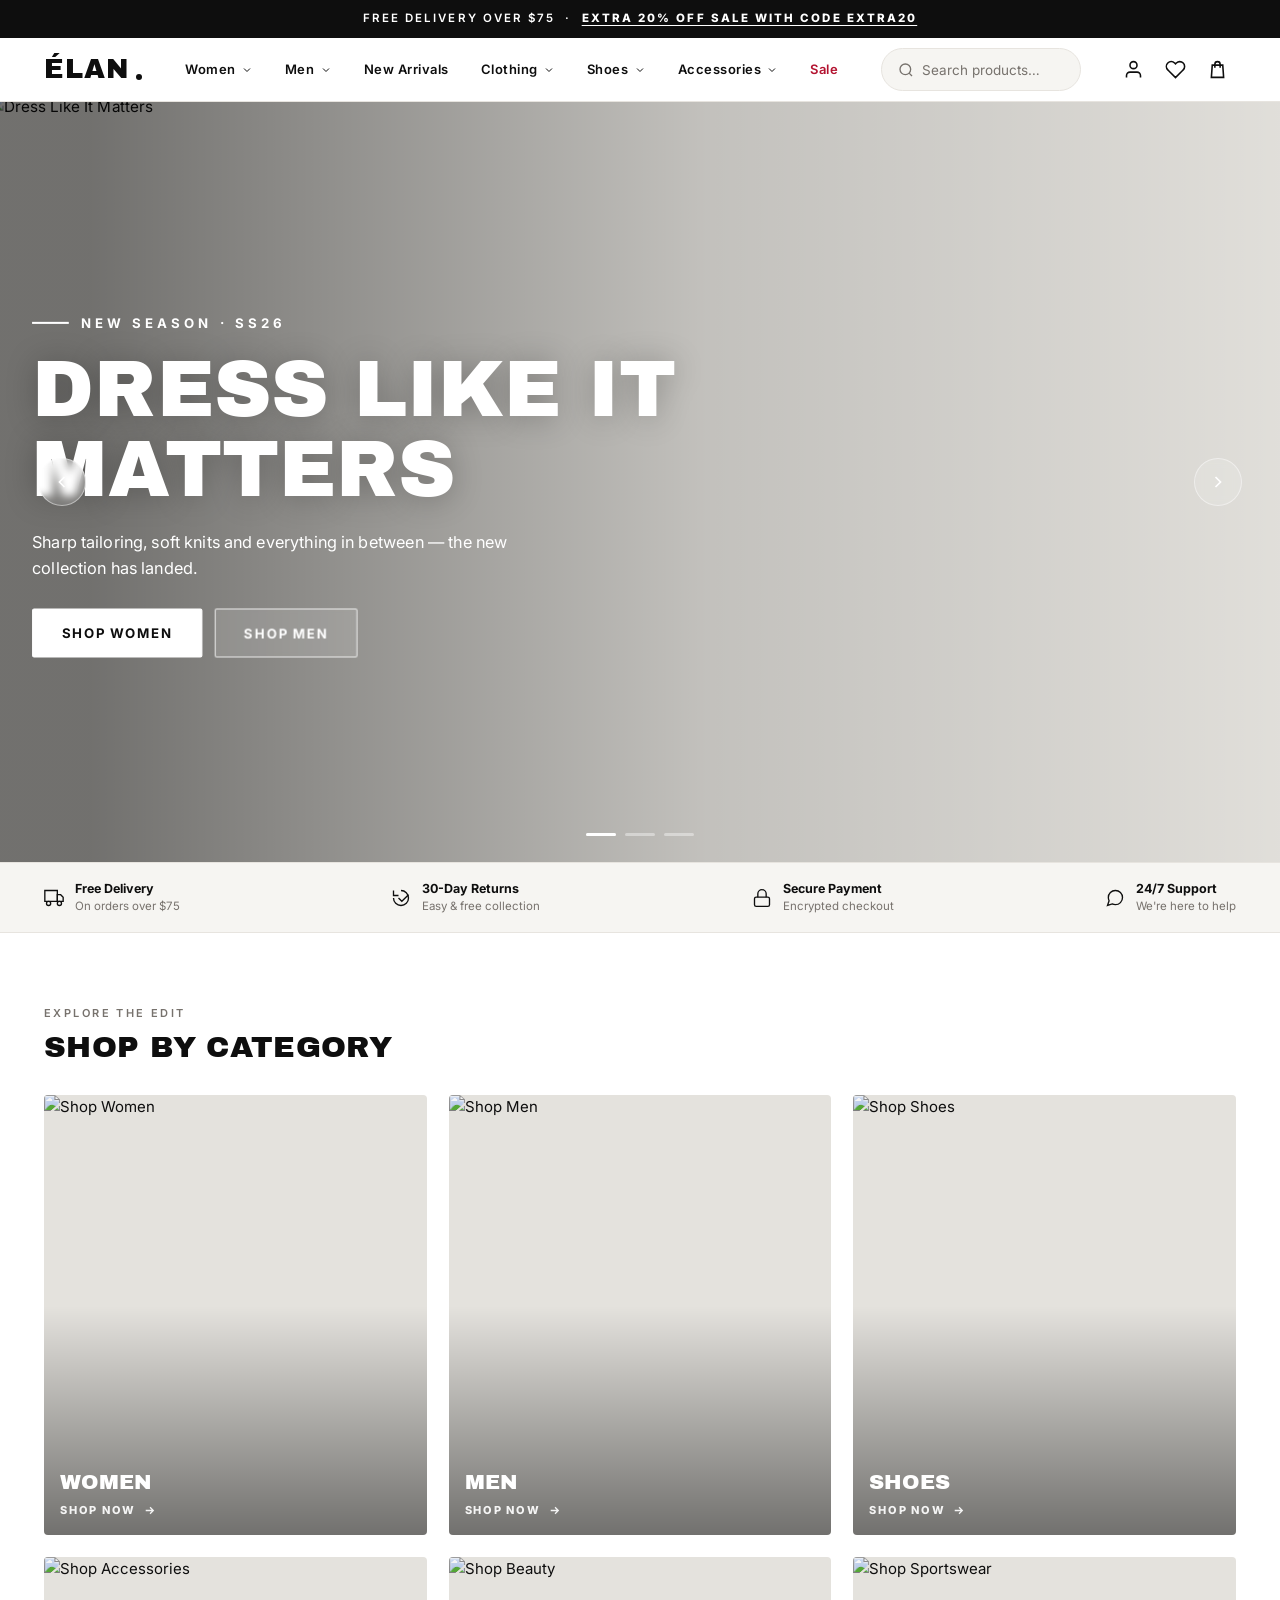
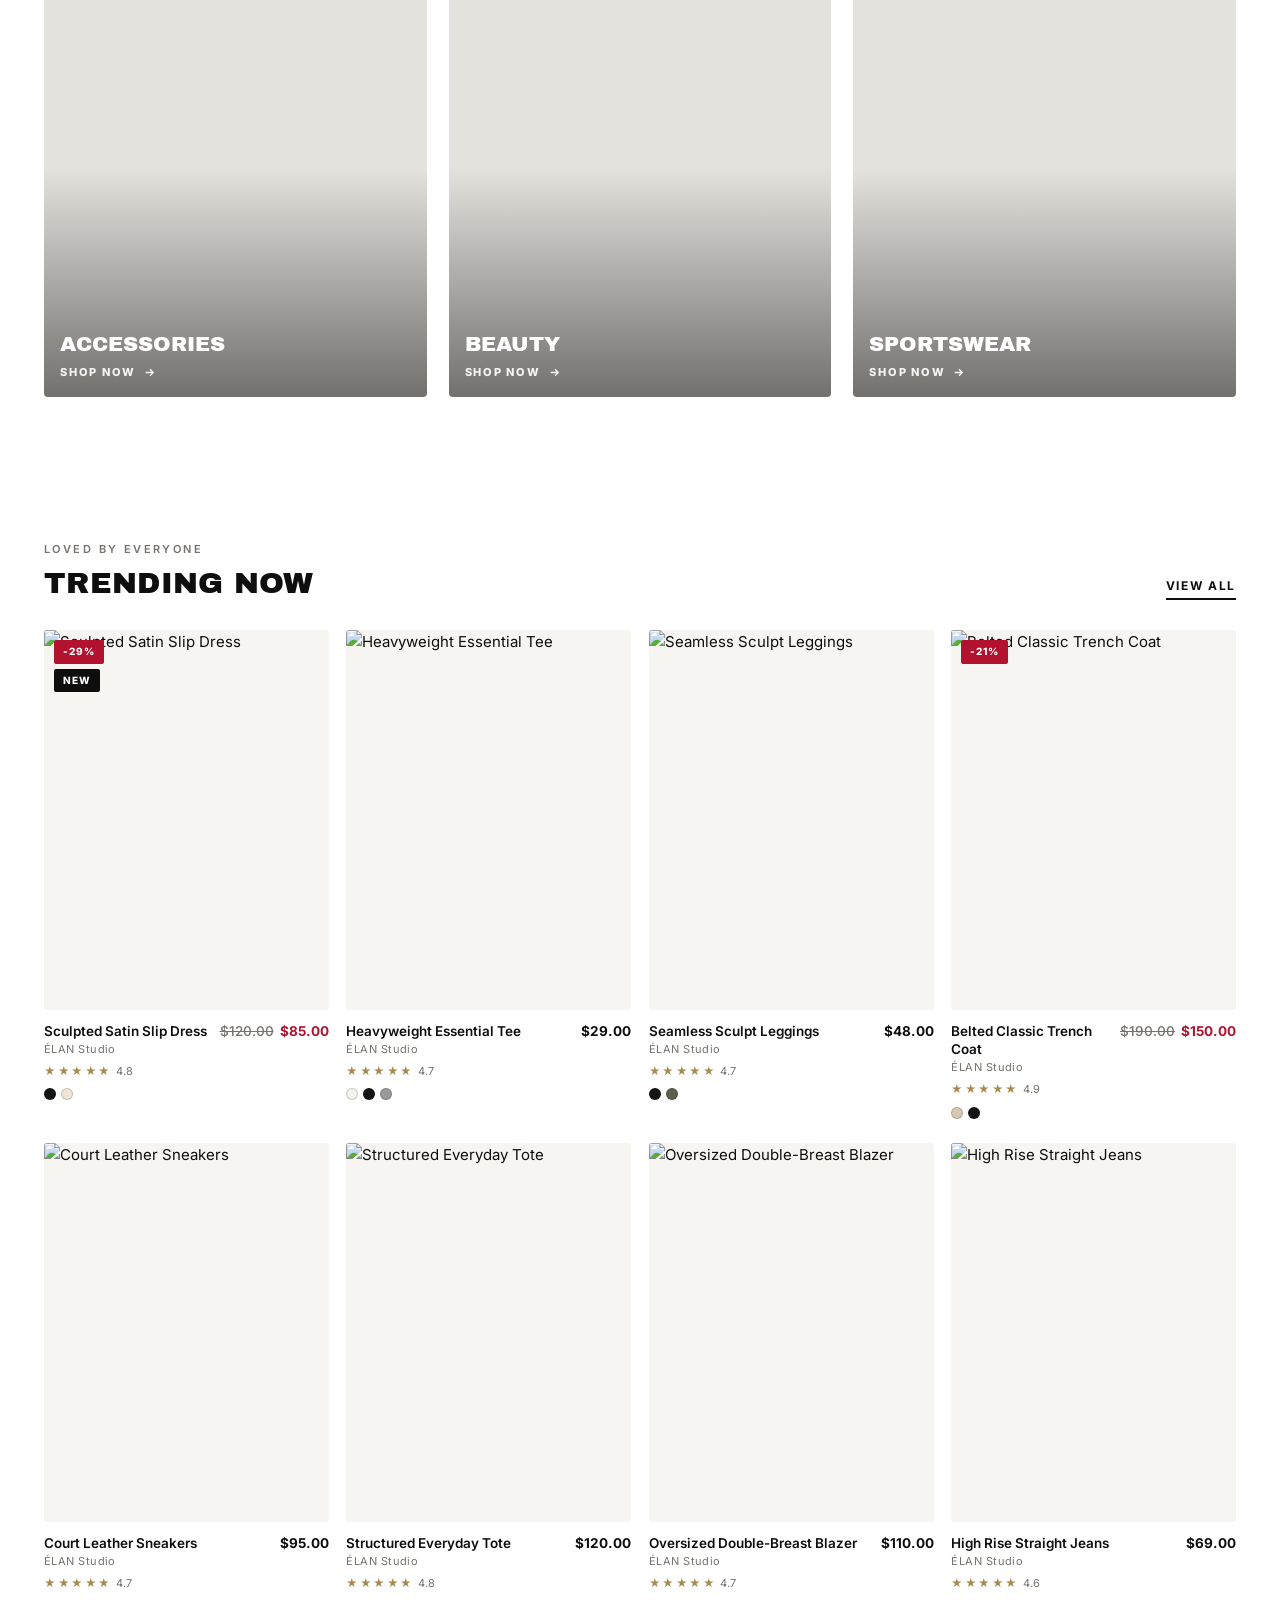
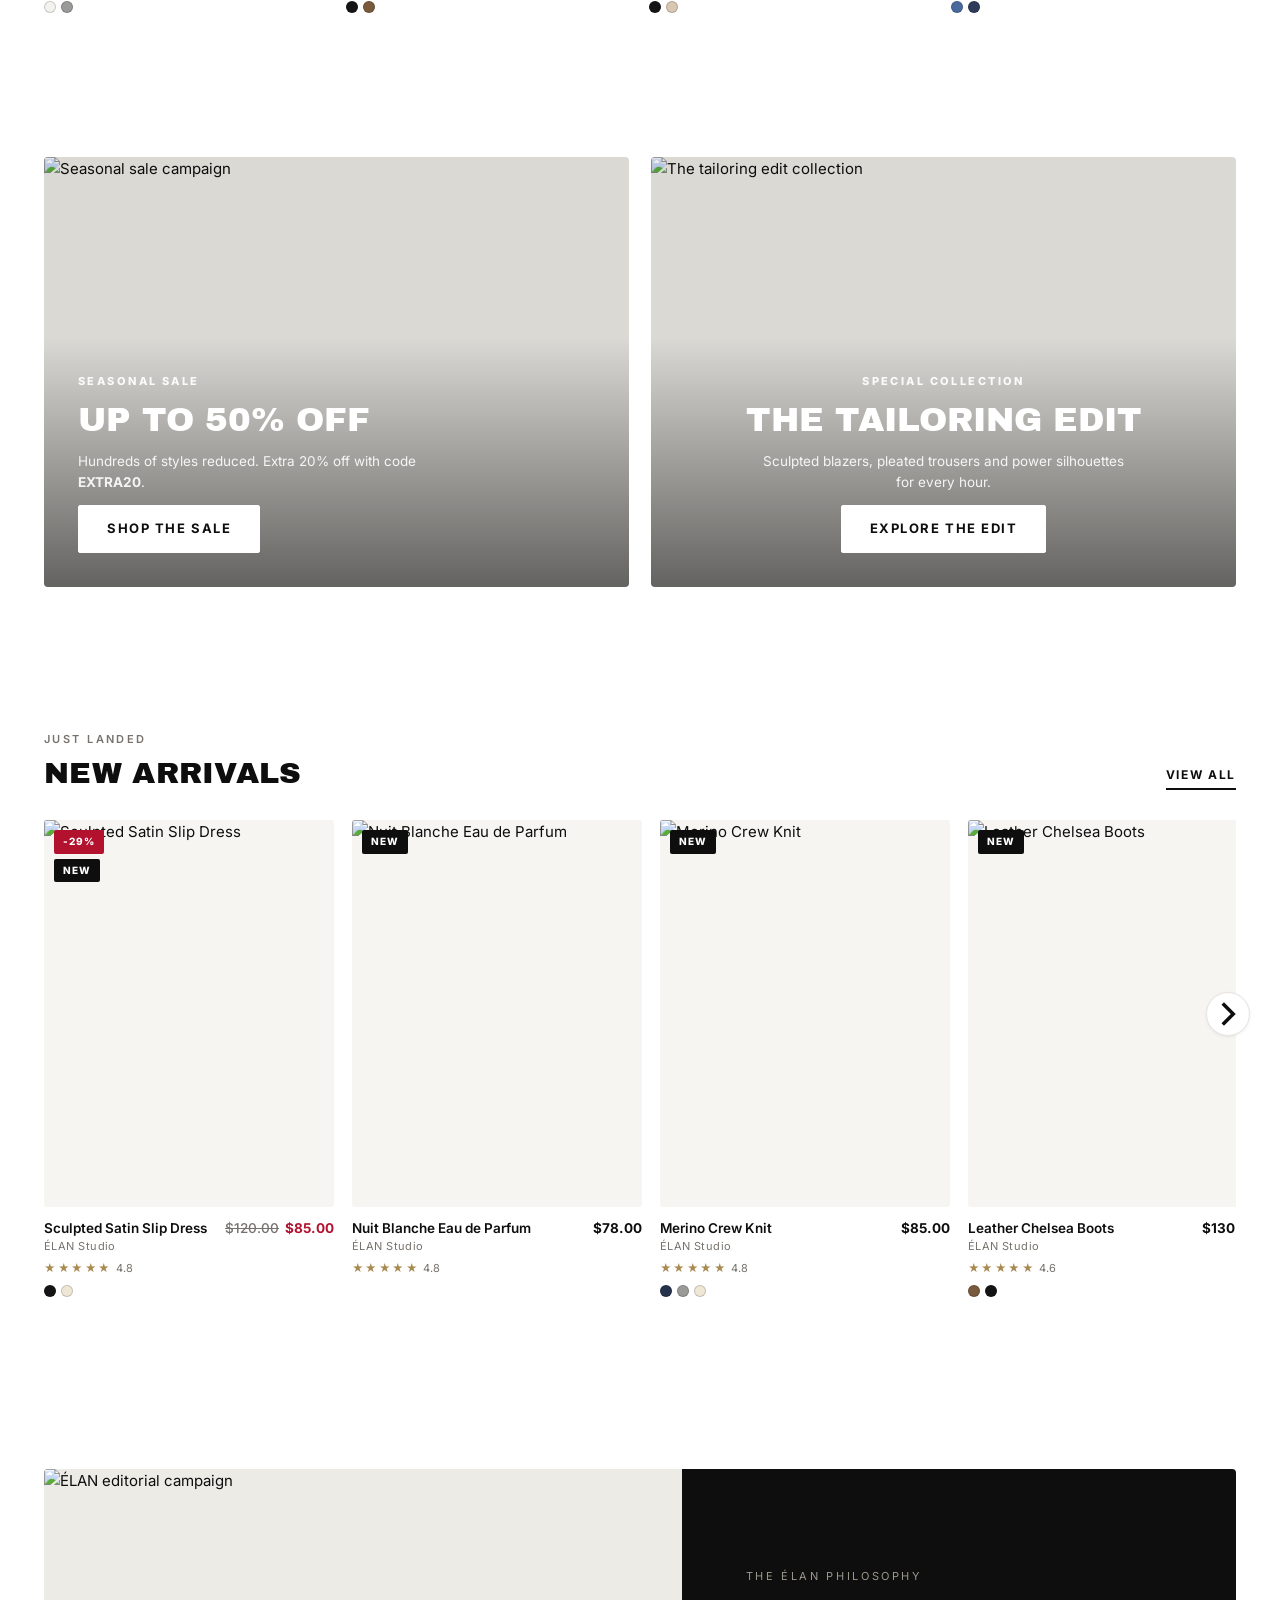
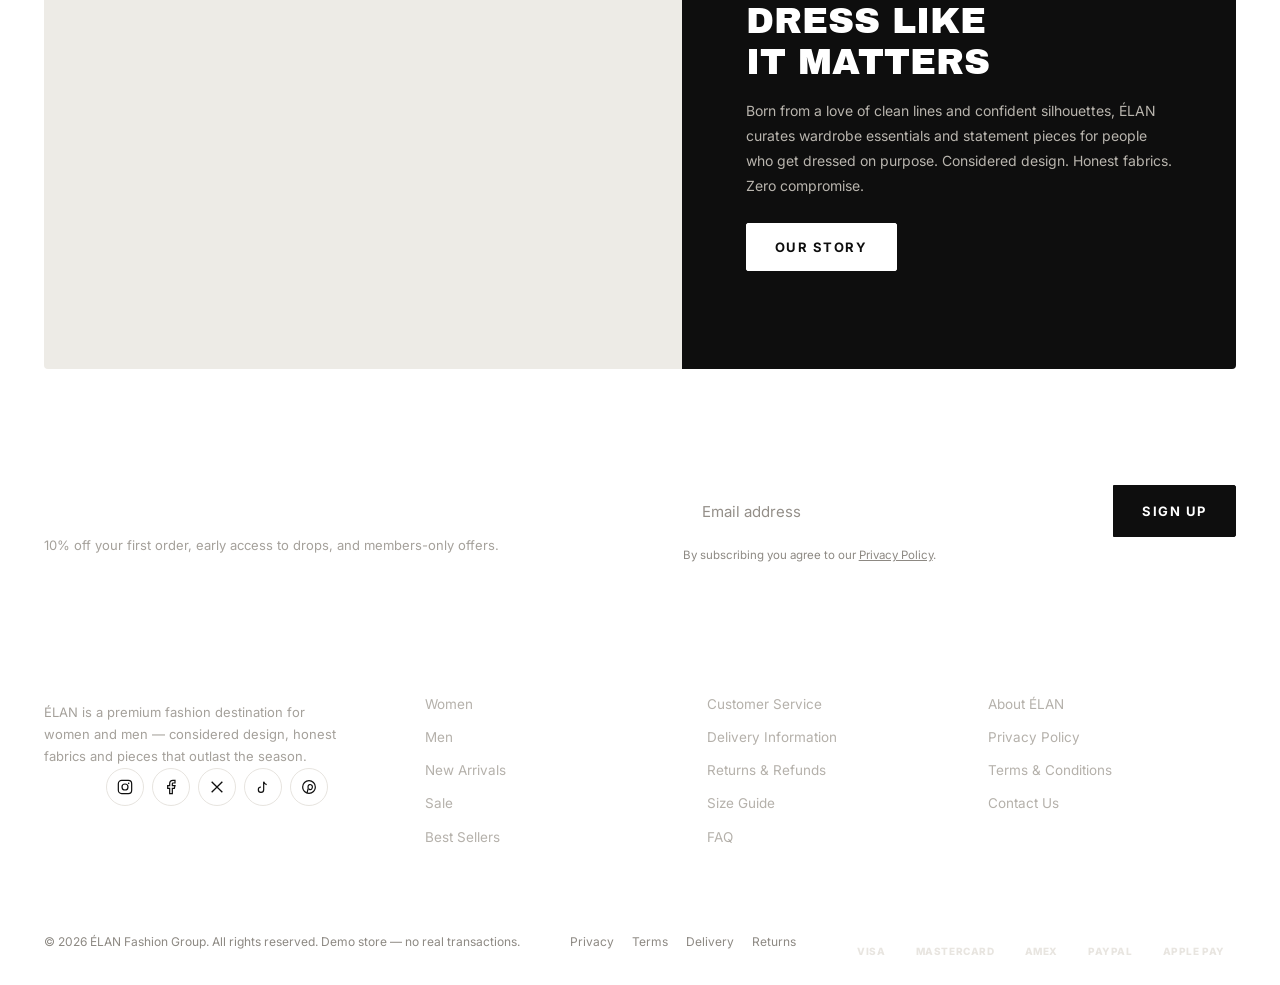
==== commit 89a599c6: "fbddf037-d180-4e64-869e-4c36fdf0d79e" ====
--- a/public/site/index.html
+++ b/public/site/index.html
@@ -124,6 +124,7 @@
   <footer id="site-footer"></footer>
 
   <script src="js/products.js"></script>
+  <script src="js/images.js"></script>
   <script src="js/app.js"></script>
   <script src="js/home.js"></script>
 </body>
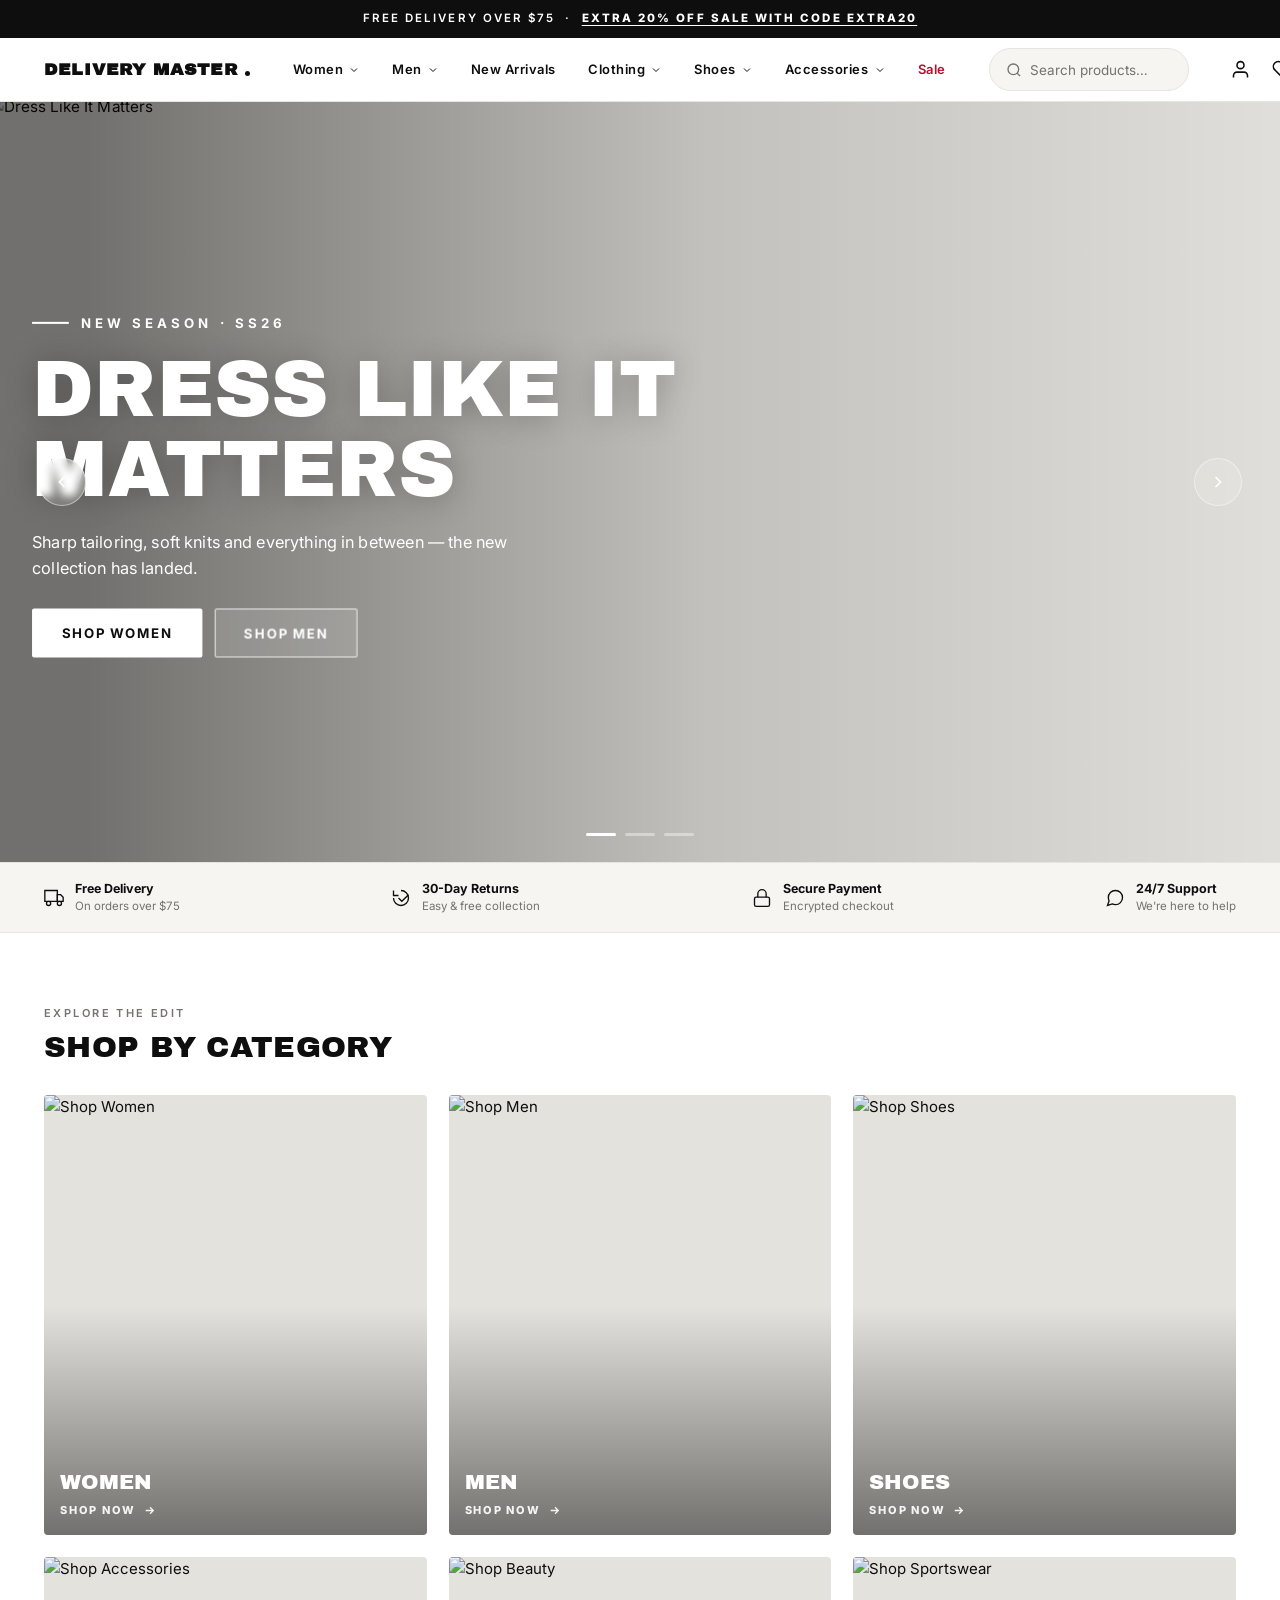
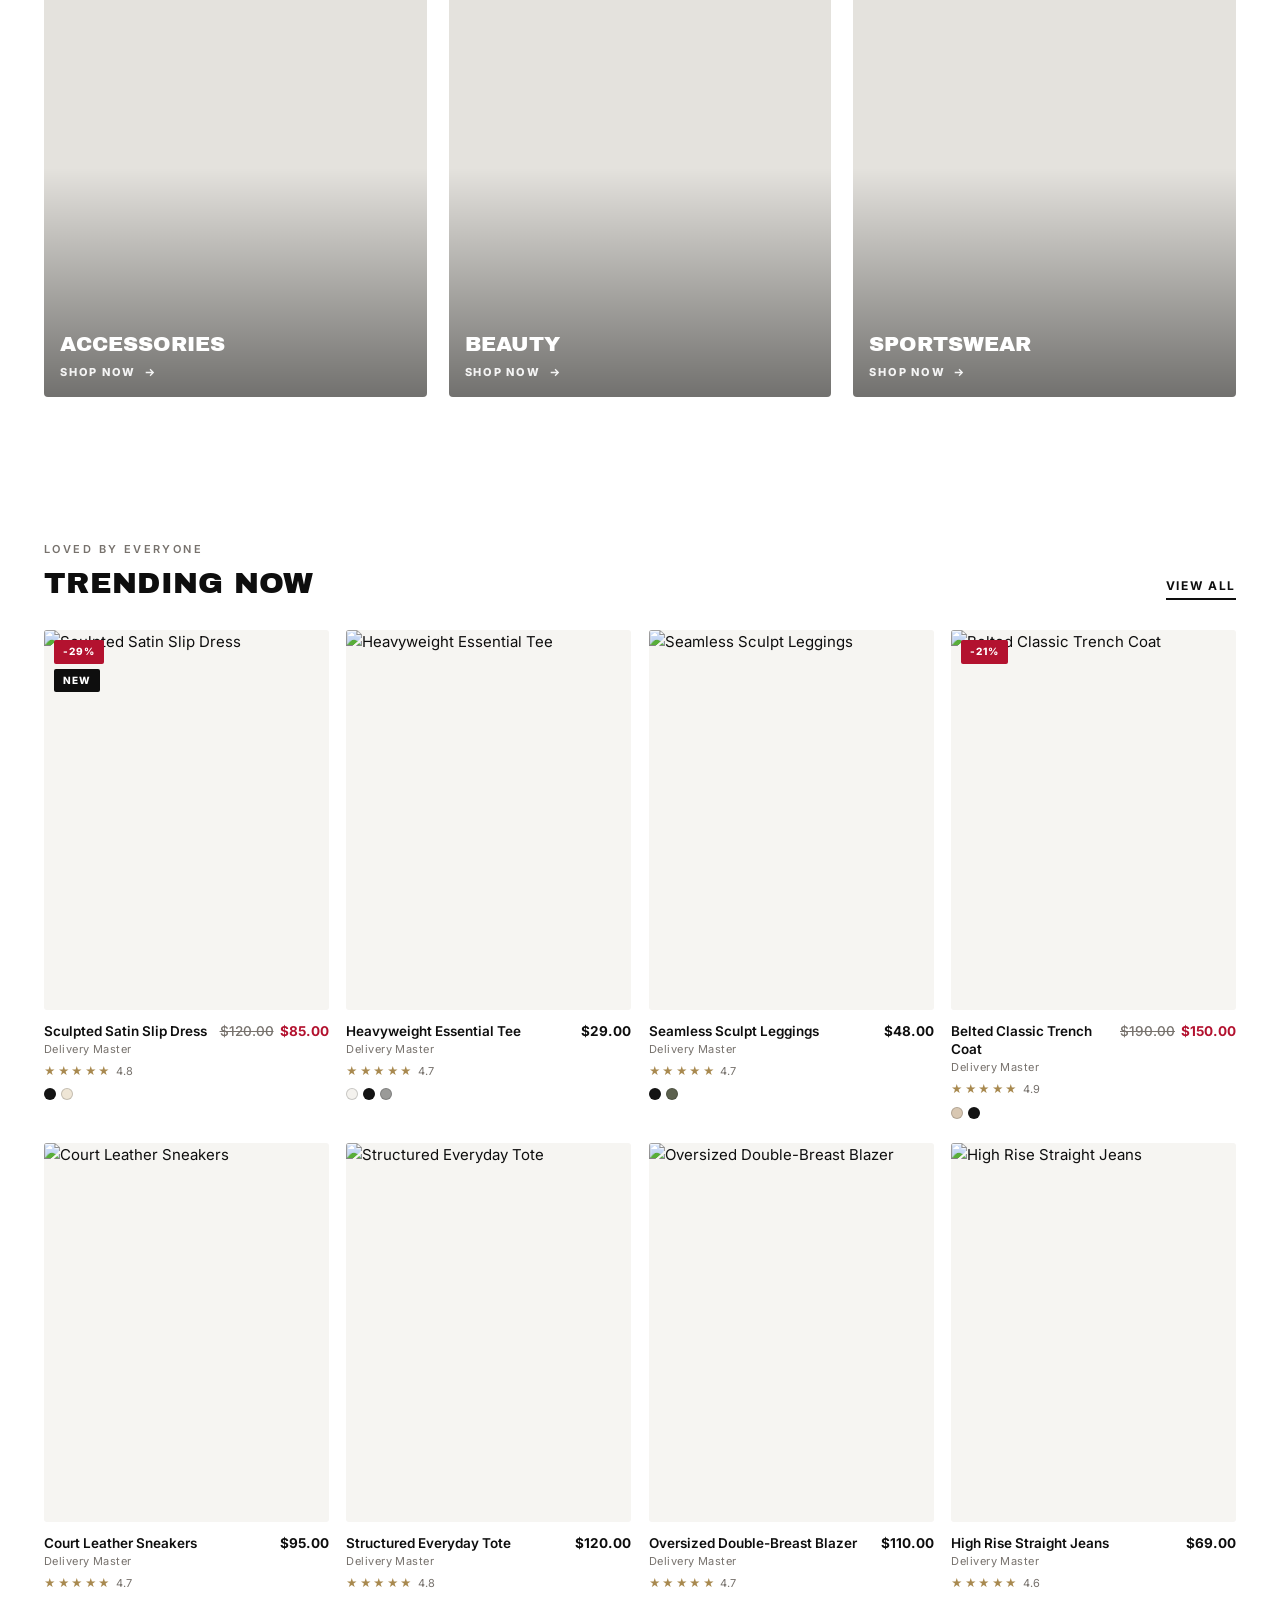
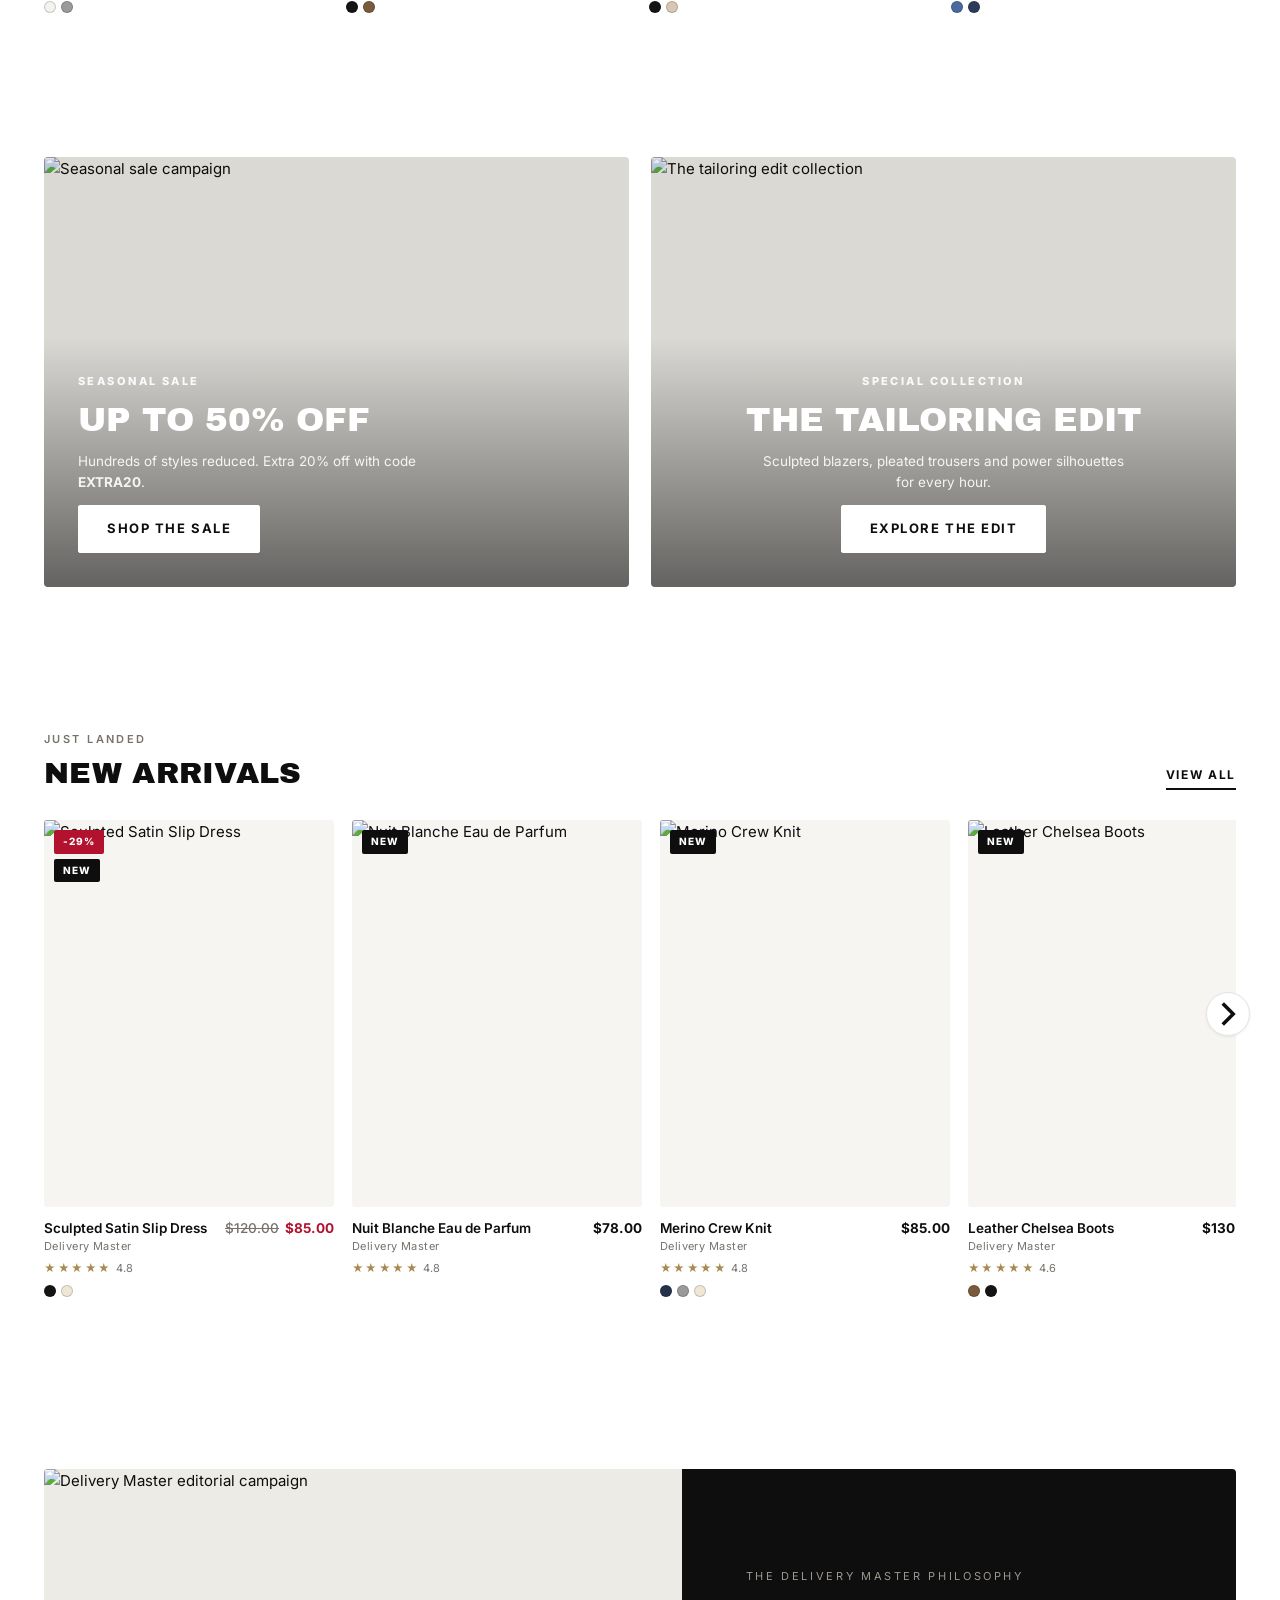
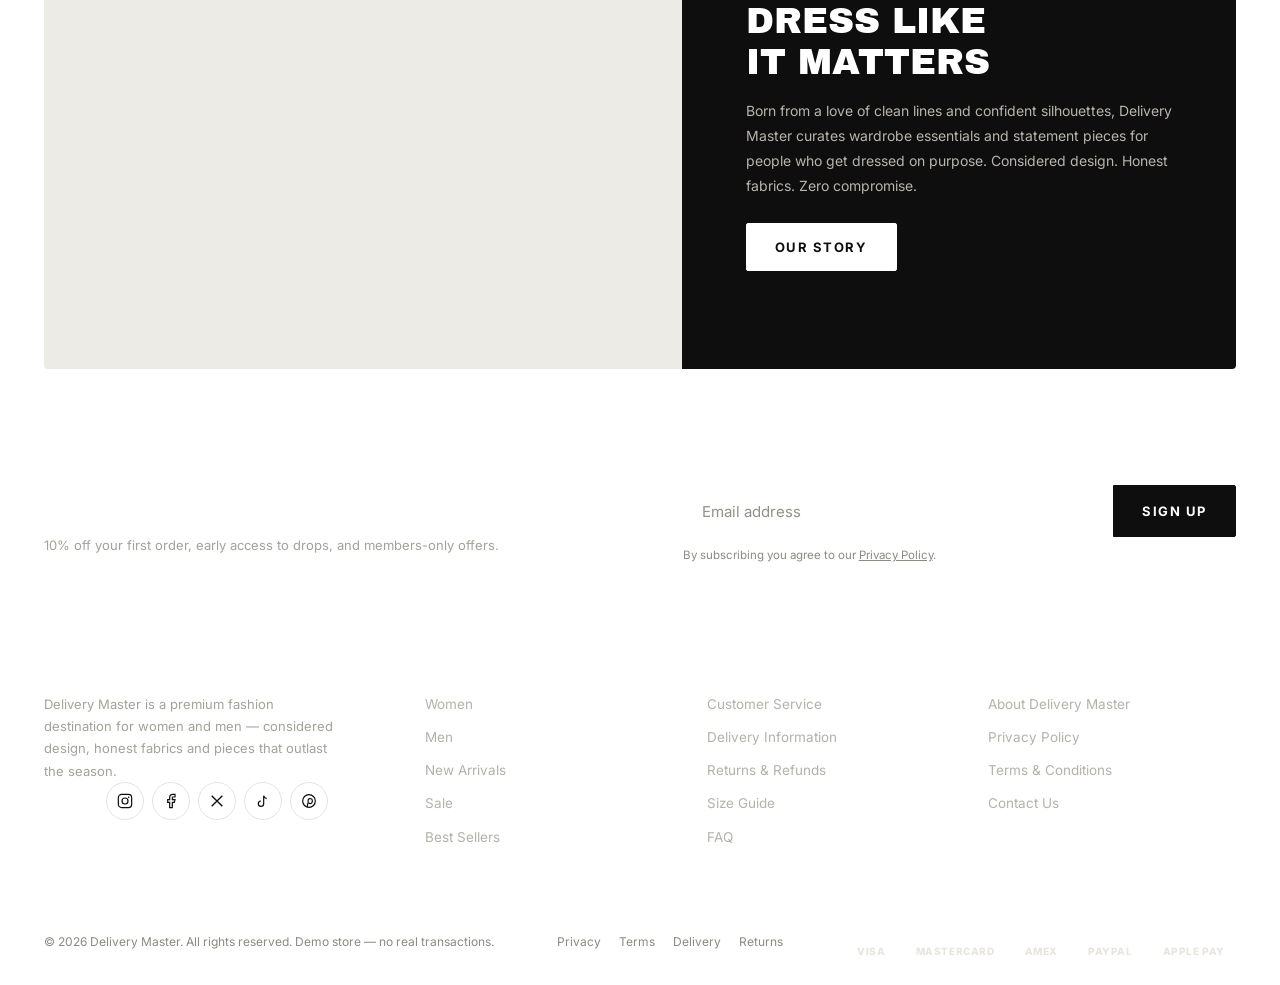
==== commit 1c5cf467: "40c5ade8-a0a2-4c26-bf31-ca3e33ebfac9" ====
--- a/public/site/index.html
+++ b/public/site/index.html
@@ -3,8 +3,8 @@
 <head>
   <meta charset="UTF-8">
   <meta name="viewport" content="width=device-width, initial-scale=1.0">
-  <title>ÉLAN — Fashion Forward | Women's & Men's Clothing, Shoes & Accessories</title>
-  <meta name="description" content="ÉLAN is a premium fashion destination. Shop the latest women's and men's clothing, shoes, accessories, beauty and sportswear.">
+  <title>Delivery Master — Fashion Forward | Women's & Men's Clothing, Shoes & Accessories</title>
+  <meta name="description" content="Delivery Master is a premium fashion destination. Shop the latest women's and men's clothing, shoes, accessories, beauty and sportswear.">
   <link rel="icon" href="data:image/svg+xml,%3Csvg xmlns='http://www.w3.org/2000/svg' viewBox='0 0 64 64'%3E%3Crect width='64' height='64' rx='8' fill='%230e0e0e'/%3E%3Ctext x='32' y='45' font-family='Arial Black, sans-serif' font-size='34' font-weight='900' fill='white' text-anchor='middle'%3E%C3%89%3C/text%3E%3C/svg%3E">
   <link rel="preconnect" href="https://fonts.googleapis.com">
   <link rel="preconnect" href="https://fonts.gstatic.com" crossorigin>
@@ -108,12 +108,12 @@
     <section class="section container">
       <div class="editorial reveal">
         <div class="editorial-img">
-          <img id="editorialImg" src="" alt="ÉLAN editorial campaign" loading="lazy">
+          <img id="editorialImg" src="" alt="Delivery Master editorial campaign" loading="lazy">
         </div>
         <div class="editorial-body">
-          <span class="editorial-eyebrow">The ÉLAN Philosophy</span>
+          <span class="editorial-eyebrow">The Delivery Master Philosophy</span>
           <h2 class="editorial-title">Dress Like<br>It Matters</h2>
-          <p class="editorial-text">Born from a love of clean lines and confident silhouettes, ÉLAN curates wardrobe essentials and statement pieces for people who get dressed on purpose. Considered design. Honest fabrics. Zero compromise.</p>
+          <p class="editorial-text">Born from a love of clean lines and confident silhouettes, Delivery Master curates wardrobe essentials and statement pieces for people who get dressed on purpose. Considered design. Honest fabrics. Zero compromise.</p>
           <a class="btn btn--light" href="info.html?page=about">Our Story</a>
         </div>
       </div>
--- a/public/site/css/base.css
+++ b/public/site/css/base.css
@@ -1,5 +1,5 @@
 /* ============================================================
-   ÉLAN — Fashion E-Commerce
+   Delivery Master — Fashion E-Commerce
    base.css — Design tokens, reset, typography, buttons, forms,
    badges, toasts, utilities & key animations
    ============================================================ */
--- a/public/site/css/layout.css
+++ b/public/site/css/layout.css
@@ -1,5 +1,5 @@
 /* ============================================================
-   ÉLAN — layout.css
+   Delivery Master — layout.css
    Announcement bar, header, mega menus, search overlay,
    mobile menu drawer, mini-cart drawer, quick-view modal,
    backdrop & footer
@@ -32,14 +32,16 @@
   border-bottom: 1px solid var(--line);
 }
 
-/* logo */
+/* logo — "Delivery Master" wordmark (15 chars, sized down from the old 4-char mark) */
 .logo {
   font-family: var(--font-display);
-  font-size: 27px; letter-spacing: .04em;
+  font-size: clamp(16px, 1.35vw, 20px);
+  letter-spacing: .06em; text-transform: uppercase; font-weight: 800;
+  white-space: nowrap;
   color: var(--ink); line-height: 1;
   flex: none; display: flex; align-items: baseline; gap: 7px;
 }
-.logo .logo-dot { width: 6px; height: 6px; background: var(--ink); border-radius: 50%; align-self: flex-end; margin-bottom: 3px; }
+.logo .logo-dot { width: 5px; height: 5px; background: var(--ink); border-radius: 50%; align-self: flex-end; margin-bottom: 2px; }
 
 /* burger (mobile only) */
 .burger { display: none; }
@@ -162,7 +164,7 @@
   padding: 14px 18px; border-bottom: 1px solid var(--line);
   height: var(--header-h);
 }
-.mm-head .logo { font-size: 22px; }
+.mm-head .logo { font-size: 16px; }
 .mm-body { flex: 1; overflow-y: auto; padding: 8px 0 26px; }
 .mm-link, .mm-acc-btn {
   display: flex; align-items: center; justify-content: space-between;
@@ -383,7 +385,7 @@
   padding: clamp(30px, 5vw, 52px) var(--gutter);
   display: grid; grid-template-columns: 1.4fr 1fr 1fr 1fr; gap: 34px;
 }
-.footer-brand .logo { color: #fff; font-size: 25px; }
+.footer-brand .logo { color: #fff; font-size: 17px; }
 .footer-brand .logo .logo-dot { background: #fff; }
 .footer-brand p { font-size: 13px; color: #a5a19b; margin-top: 14px; max-width: 300px; line-height: 1.7; }
 .footer-col h4 {
--- a/public/site/css/components.css
+++ b/public/site/css/components.css
@@ -1,5 +1,5 @@
 /* ============================================================
-   ÉLAN — components.css
+   Delivery Master — components.css
    Product cards, product grids, scroll rows, category tiles,
    promo banners, perks strip & editorial split section
    ============================================================ */
--- a/public/site/css/pages.css
+++ b/public/site/css/pages.css
@@ -1,5 +1,5 @@
 /* ============================================================
-   ÉLAN — pages.css
+   Delivery Master — pages.css
    Page-specific layouts: hero slider, shop/filters, product
    details, cart, wishlist, checkout & info pages
    ============================================================ */
